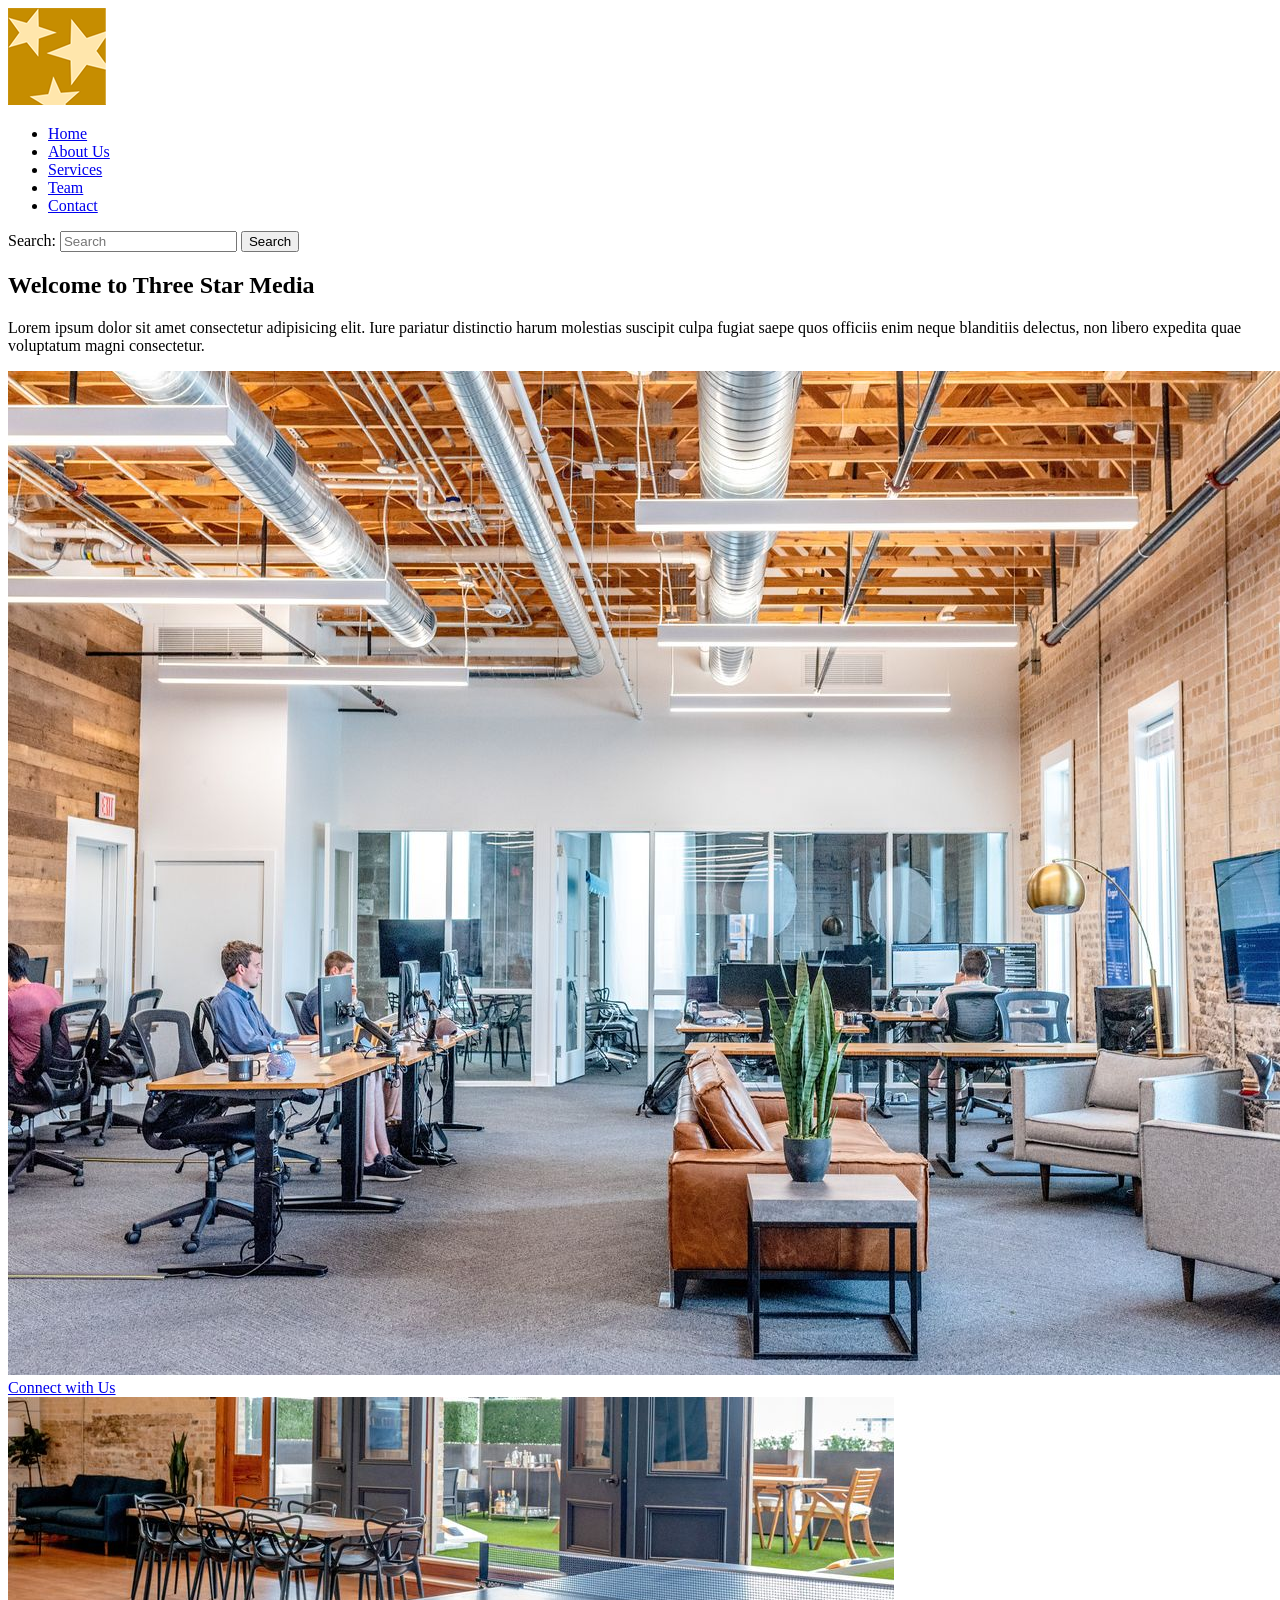
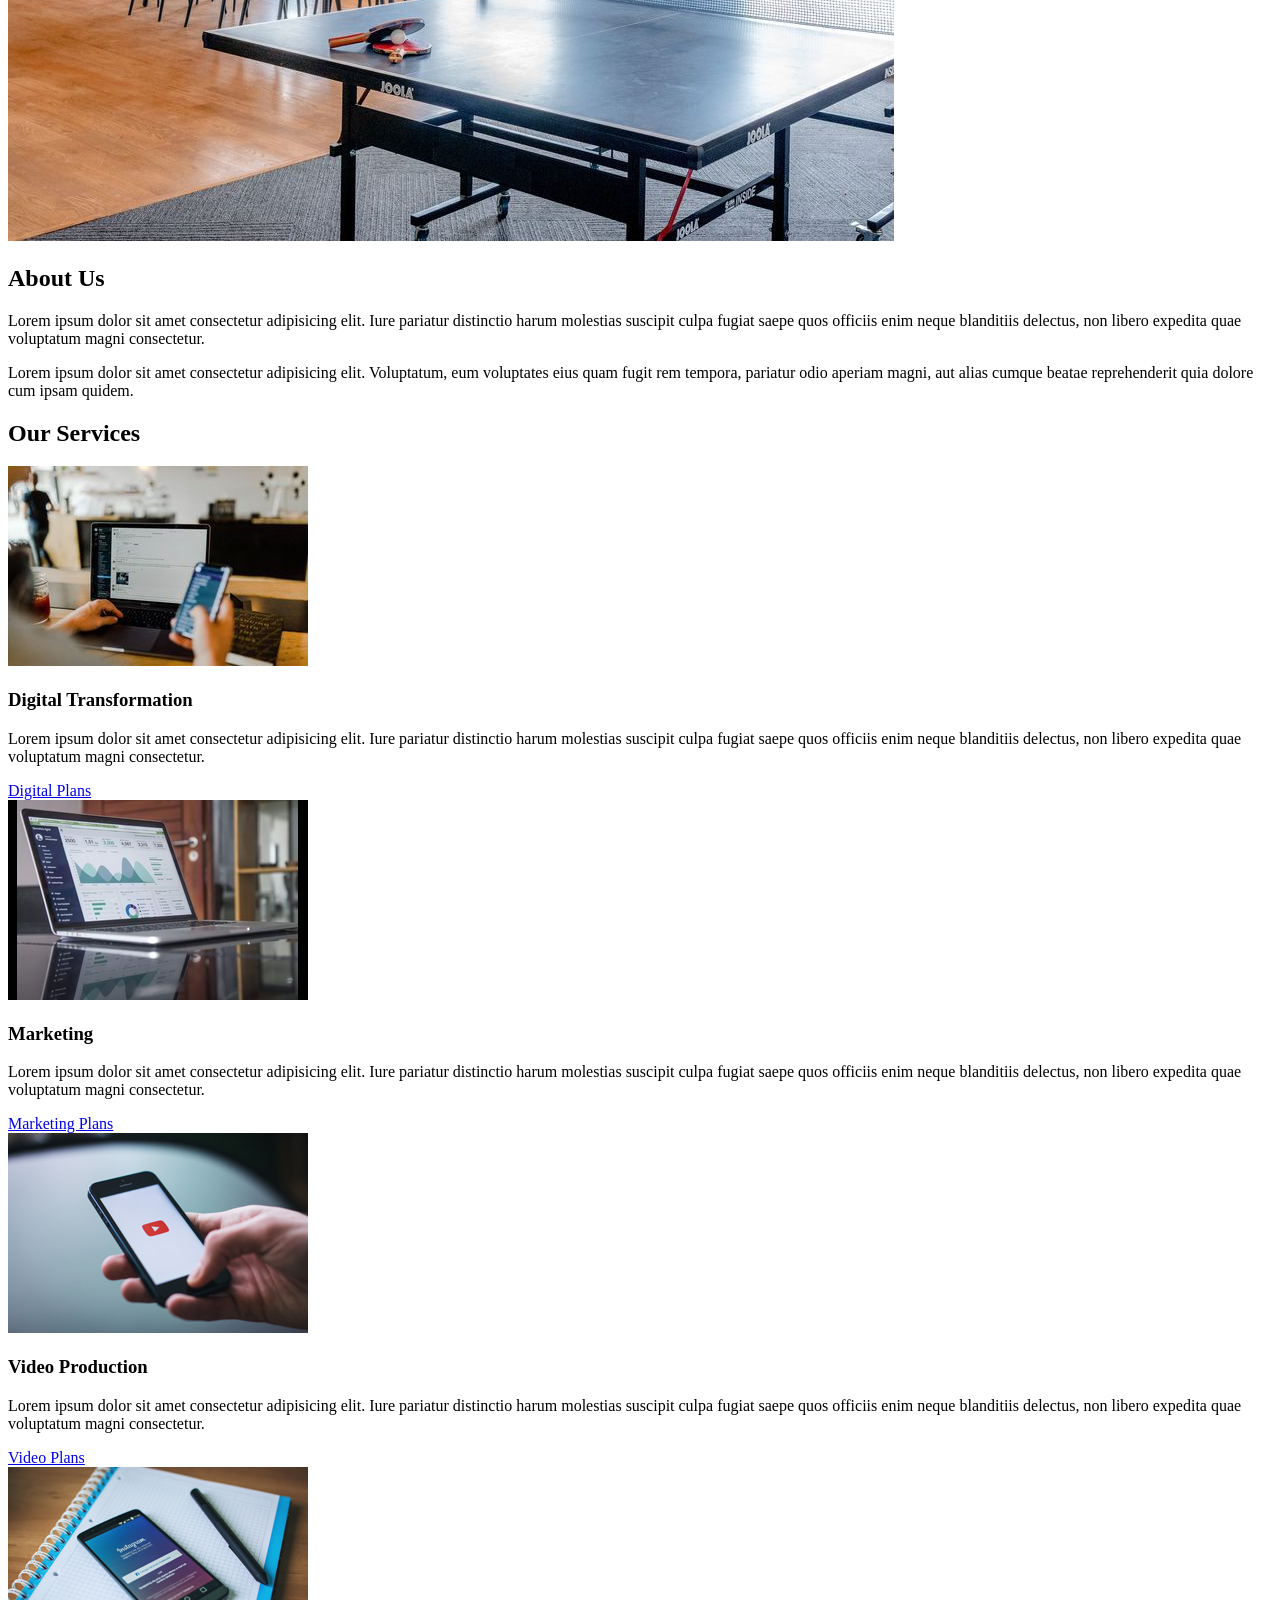
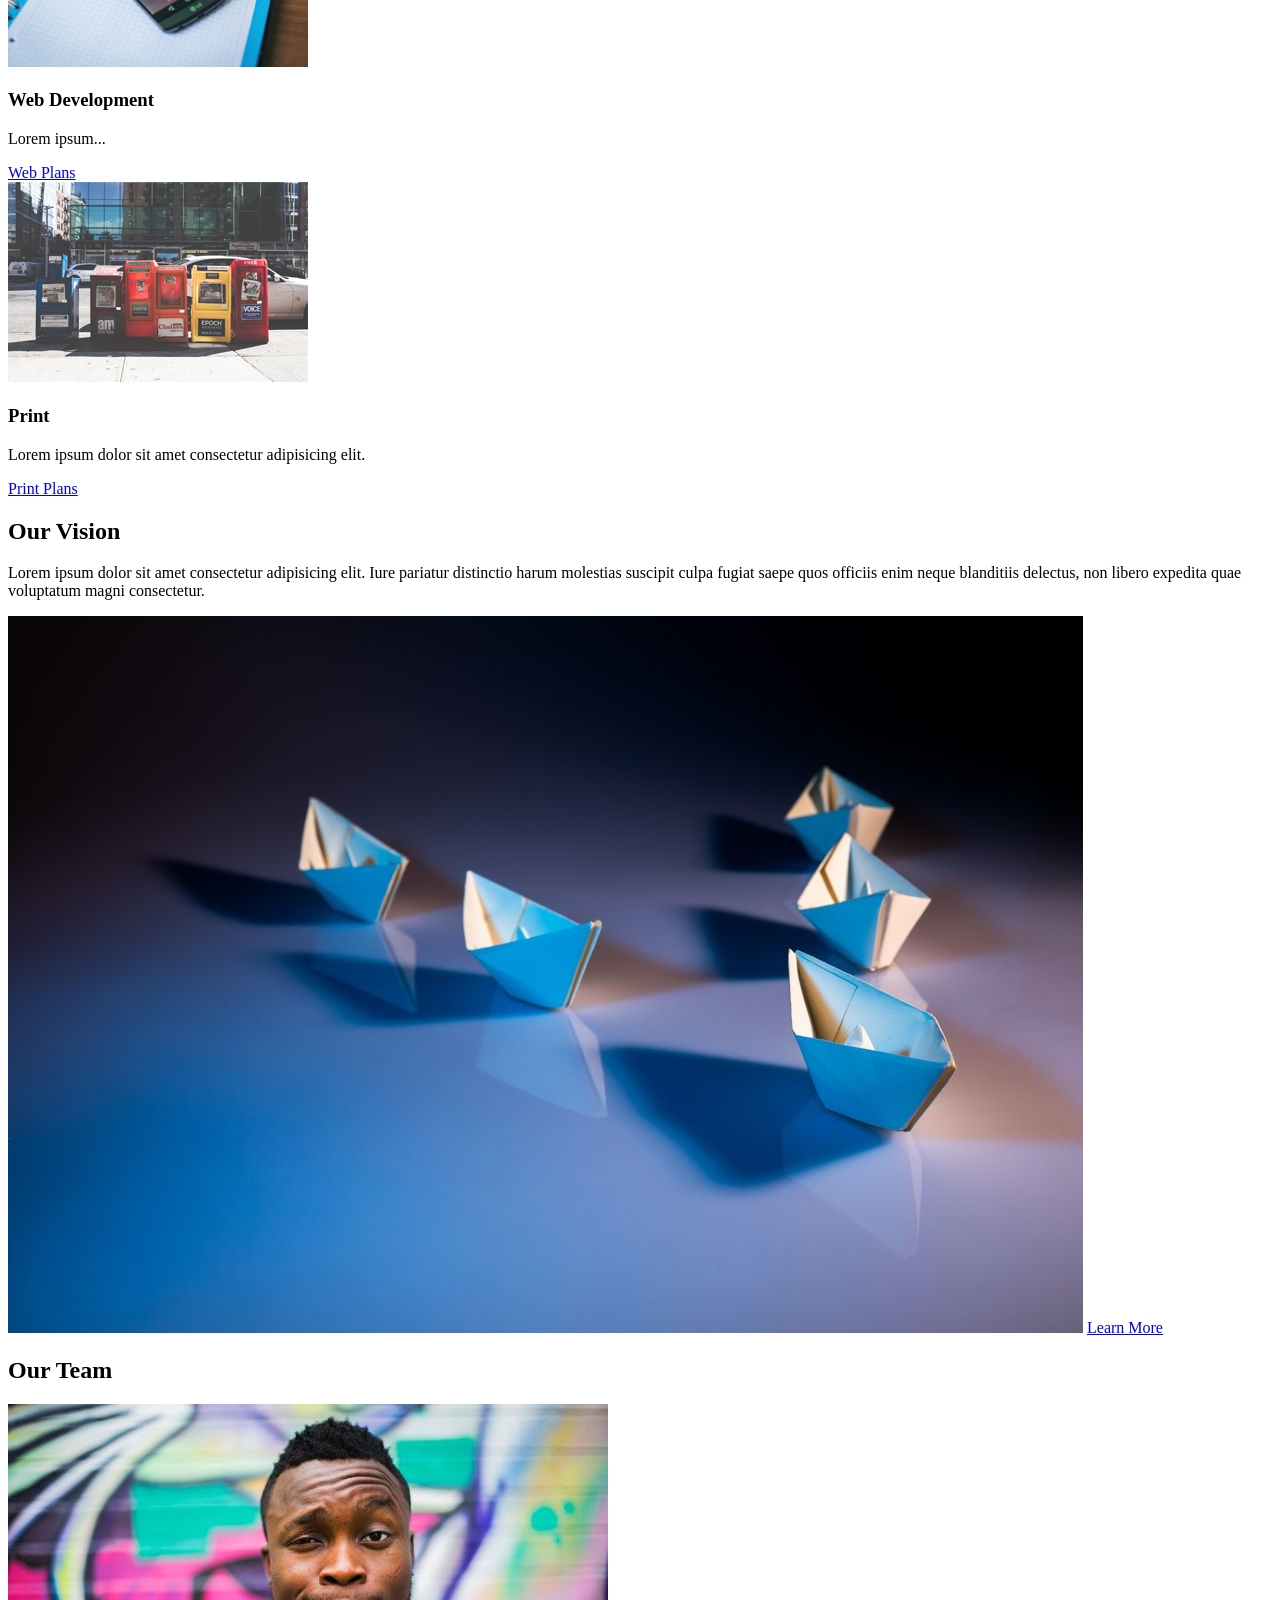
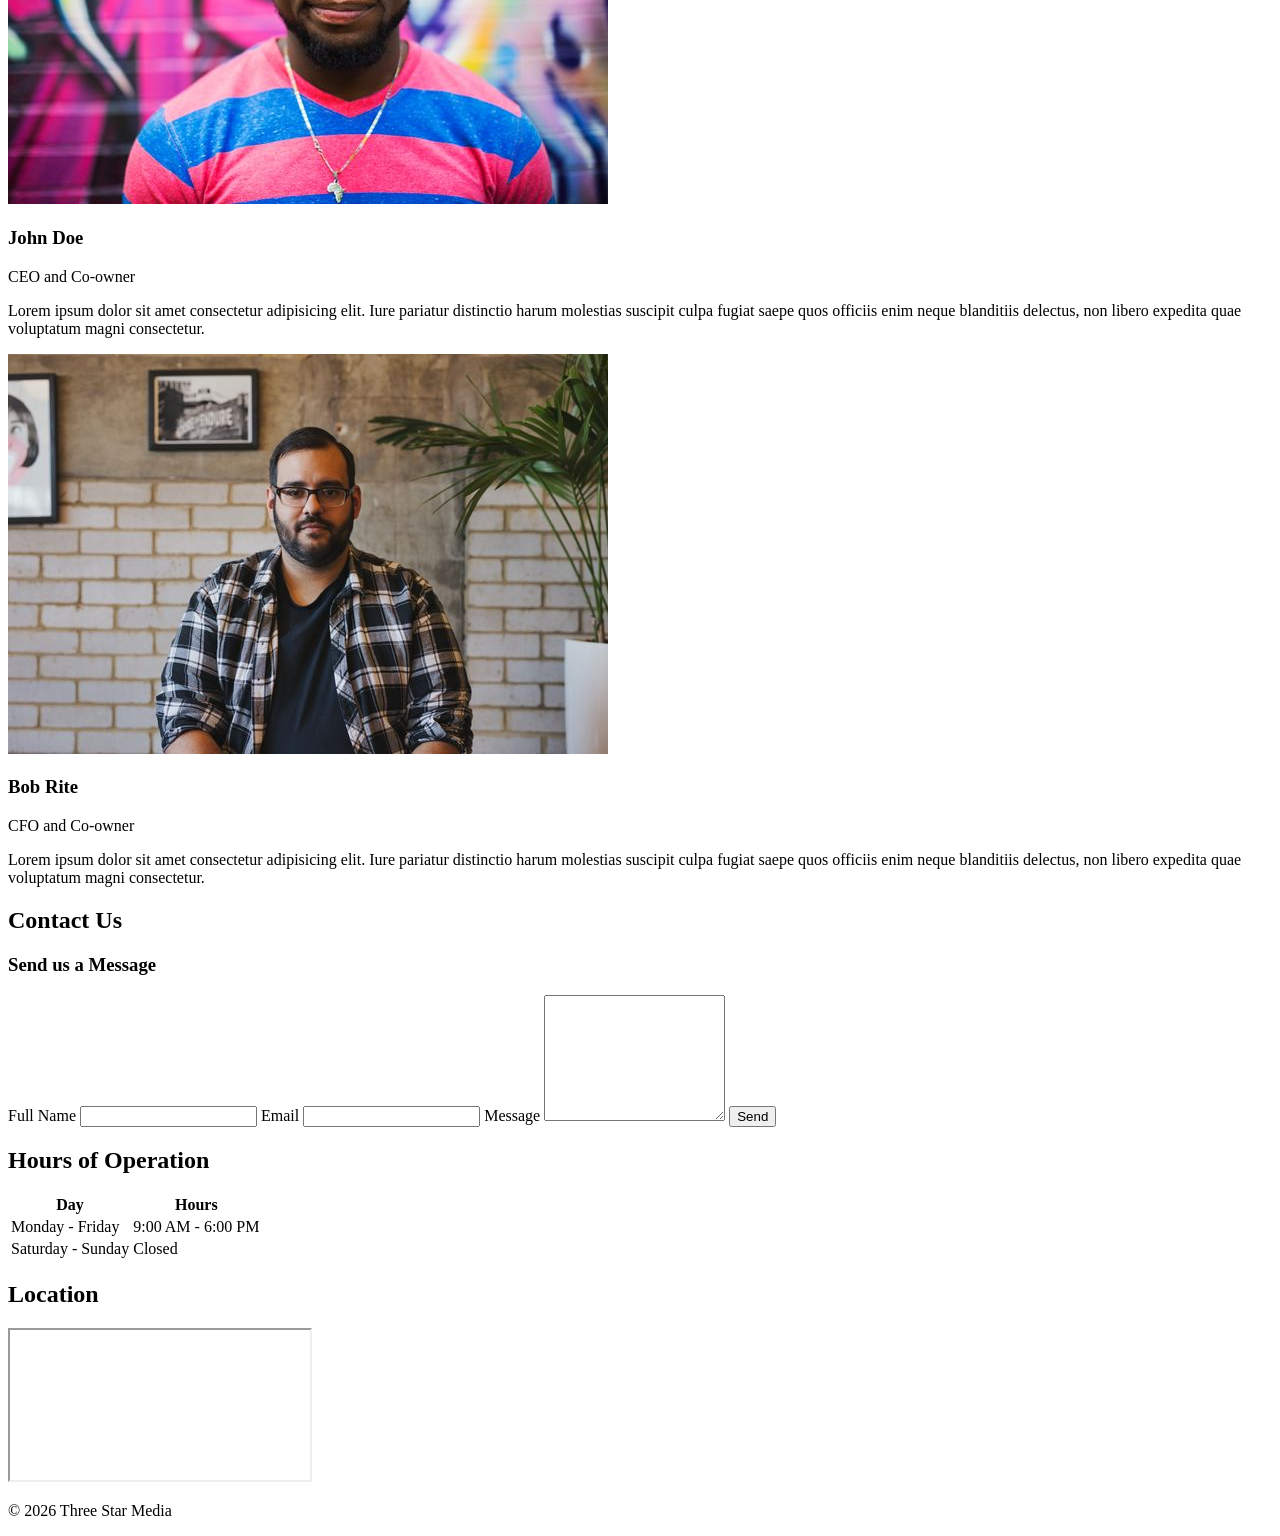
==== final-project/index.html @ 757f3057 "html mockup" ====
<!DOCTYPE html>
<html lang="en">
<head>
    <meta charset="UTF-8">
    <meta name="viewport" content="width=device-width, initial-scale=1.0">
    <title>Three Star Media</title>
    <link rel="stylesheet" href="./css/styles.css">
</head>
<body>

<!-- HEADER-->
<header class="site-header">
    <a class="site-logo" href="#home">
        <img src="images/logo.png" alt="Three Star Media Logo">
    </a>

<!-- MAIN NAVIGATION-->
<nav class="main-navigation" aria-label="Main Navigation">
    <ul class="navigation-list">
        <li><a href="#home">Home</a></li>
        <li><a href="#about">About Us</a></li>
        <li><a href="#services">Services</a></li>
        <li><a href="#team">Team</a></li>
        <li><a href="#contact">Contact</a></li>
    </ul>
</nav>
<!-- SEARCH FORM-->
<form class="search-form" action="#" method="get">
    <label for="search">Search:</label>
    <input type="search" id="search" name="search" placeholder="Search">
    <button type="submit">Search</button>
    </form>
    </header>
<main>
<!-- HERO SECTION-->
     <section class="hero-section" id="home">
        <div class="hero-content">
            <h1>Welcome to Three Star Media</h1>
            <p>Lorem ipsum dolor sit amet consectetur adipisicing elit. Iure pariatur distinctio harum molestias suscipit culpa fugiat saepe quos officiis enim neque blanditiis delectus, non libero expedita quae voluptatum magni consectetur.</p>
             <img src="images/main-banner.jpg" alt="office workspace"> 
            <a class="hero-button" href="#contact">
                Connect with Us
             </a>
        </div>
        
        </section> 
<!-- ABOUT SECTION--> 
     <section class="about-section" id="about">
        <img src="images/about-us.jpg" alt="About Three Star Media">
        <div class="about-content">
            <h2>About Us</h2>
            <p>Lorem ipsum dolor sit amet consectetur adipisicing elit. Iure pariatur distinctio harum molestias suscipit culpa fugiat saepe quos officiis enim neque blanditiis delectus, non libero expedita quae voluptatum magni consectetur.</p>
            <p> Lorem ipsum dolor sit amet consectetur adipisicing elit. Voluptatum, eum voluptates eius quam fugit rem tempora, pariatur odio aperiam magni, aut alias cumque beatae reprehenderit quia dolore cum ipsam quidem.</p>
        </div>
    </section>
<!-- service section-->

<section class="services-section" id="services">
    <h2>Our Services</h2>
    <div class="services-container">
        <div class="service-card">
            <img src="images/digital.jpg" alt="Digital Transformation">
            <h3>Digital Transformation</h3>
            <p>Lorem ipsum dolor sit amet consectetur adipisicing elit. Iure pariatur distinctio harum molestias suscipit culpa fugiat saepe quos officiis enim neque blanditiis delectus, non libero expedita quae voluptatum magni consectetur.</p>
            <a href="#contact" class="service-button">Digital Plans</a>
        </div>
        <div class="service-card">
            <img src="images/marketing.jpg" alt="Marketing">
            <h3>Marketing</h3>
            <p>Lorem ipsum dolor sit amet consectetur adipisicing elit. Iure pariatur distinctio harum molestias suscipit culpa fugiat saepe quos officiis enim neque blanditiis delectus, non libero expedita quae voluptatum magni consectetur.</p>
            <a href="#contact" class="service-button">Marketing Plans</a>
        </div>
        <div class="service-card">
            <img src="images/video.jpg" alt="Video Production">
            <h3>Video Production</h3>
            <p>Lorem ipsum dolor sit amet consectetur adipisicing elit. Iure pariatur distinctio harum molestias suscipit culpa fugiat saepe quos officiis enim neque blanditiis delectus, non libero expedita quae voluptatum magni consectetur.</p>
            <a href="#contact" class="service-button">Video  Plans</a>
            </div>
        <div class="service-card">
    <img src="images/web.jpg" alt="Web Development">
    <h3>Web Development</h3>
    <p>Lorem ipsum...</p>
    <a href="#contact" class="service-button">Web Plans</a>
</div>
<div class="service-card">
    <img src="images/print.jpg" alt="Print Services">
    <h3>Print</h3>
    <p>Lorem ipsum dolor sit amet consectetur adipisicing elit.</p>
    <a href="#contact" class="service-button">Print Plans</a>
</div>
</div>
   </section>

<!--vision section-->
<section class="vision-section">
    <h2>Our Vision</h2>
    <p>Lorem ipsum dolor sit amet consectetur adipisicing elit. Iure pariatur distinctio harum molestias suscipit culpa fugiat saepe quos officiis enim neque blanditiis delectus, non libero expedita quae voluptatum magni consectetur.</p>
    <img src="images/vision.jpg" alt="Our Vision">
    <a href="#contact" class="learn-more-button">Learn More</a>
</section>
<!--team section-->
<section class="team-section" id="team">
    <h2>Our Team</h2>
    <div class="team-container">
        <div class="team-member">
            <img src="images/john.jpg" alt="John Smith">
            <h3>John Doe</h3>
            <p>CEO and Co-owner</p>
            <p>Lorem ipsum dolor sit amet consectetur adipisicing elit. Iure pariatur distinctio harum molestias suscipit culpa fugiat saepe quos officiis enim neque blanditiis delectus, non libero expedita quae voluptatum magni consectetur.</p>
            </div>
            <div class="team-member">
                <img src="images/bob.jpg" alt="Bob Rite">
                <h3>Bob Rite</h3>
                <p>CFO and Co-owner</p>
                <p>Lorem ipsum dolor sit amet consectetur adipisicing elit. Iure pariatur distinctio harum molestias suscipit culpa fugiat saepe quos officiis enim neque blanditiis delectus, non libero expedita quae voluptatum magni consectetur.</p>
            </div>
            </div>
    </section>
    
<!-- CONTACT section-->
<section class="contact-section" id="contact">
    <h2>Contact Us</h2>
    <div class="contact-form-area">
        <h3>Send us a Message</h3>
        <form class="contact-form" action="#" method="post">
            <label for="full-name">Full Name</label>
            <input type="text" id="full-name" name="full-name" required>
            <label for="email">Email</label>
            <input type="email" id="email" name="email" required>
            <label for="message">Message</label>
            <textarea id="message" name="message" rows="8" required></textarea>
            <button type="submit">Send </button>
        </form>
    </div>
</section>
</main>
<!--hours of operation-->
<div class="hours-of-operation">
    <h2>Hours of Operation</h2>
    <table>
        <thead>
            <tr>
                <th>Day</th>
                <th>Hours</th>
            </tr>
        </thead>
        <tbody>
        <tr>
            <td>Monday - Friday</td>
            <td>9:00 AM - 6:00 PM</td>
        </tr>
        <tr>
            <td>Saturday - Sunday</td>
            <td>Closed</td>
        </tr>
    </tbody>
    </table>
</div>
<!--location-->
<div class="location-area">
    <h2> Location</h2>
    <iframe src="https://www.google.com/maps?q=Algonquin+College,+Ottawa,+ON,+Canada&output=embed" 
    title="Algonquin College Location" 
    loading="lazy">
</iframe>
</div>
<!--FOOTER-->
<footer class="site-footer">
    <p>&copy; 2026 Three Star Media</p>
     </footer>
 </body>
 </html>
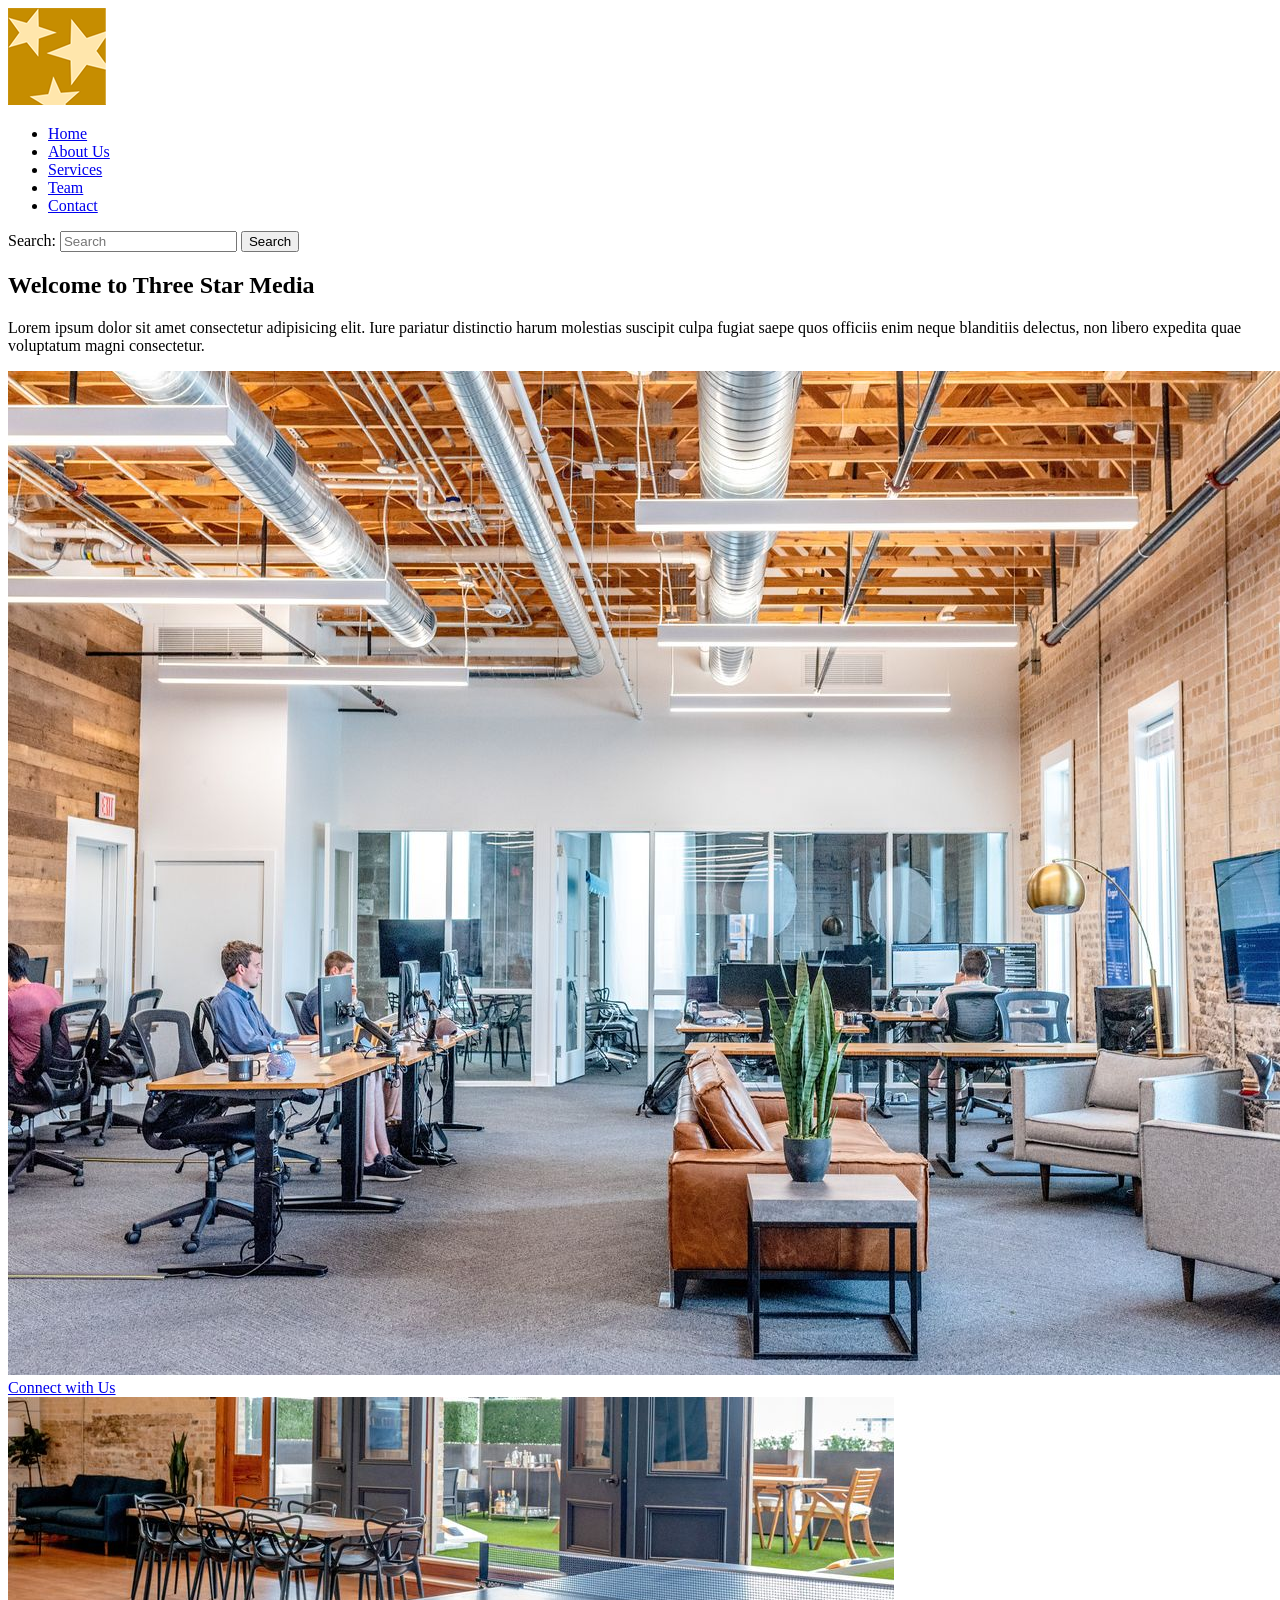
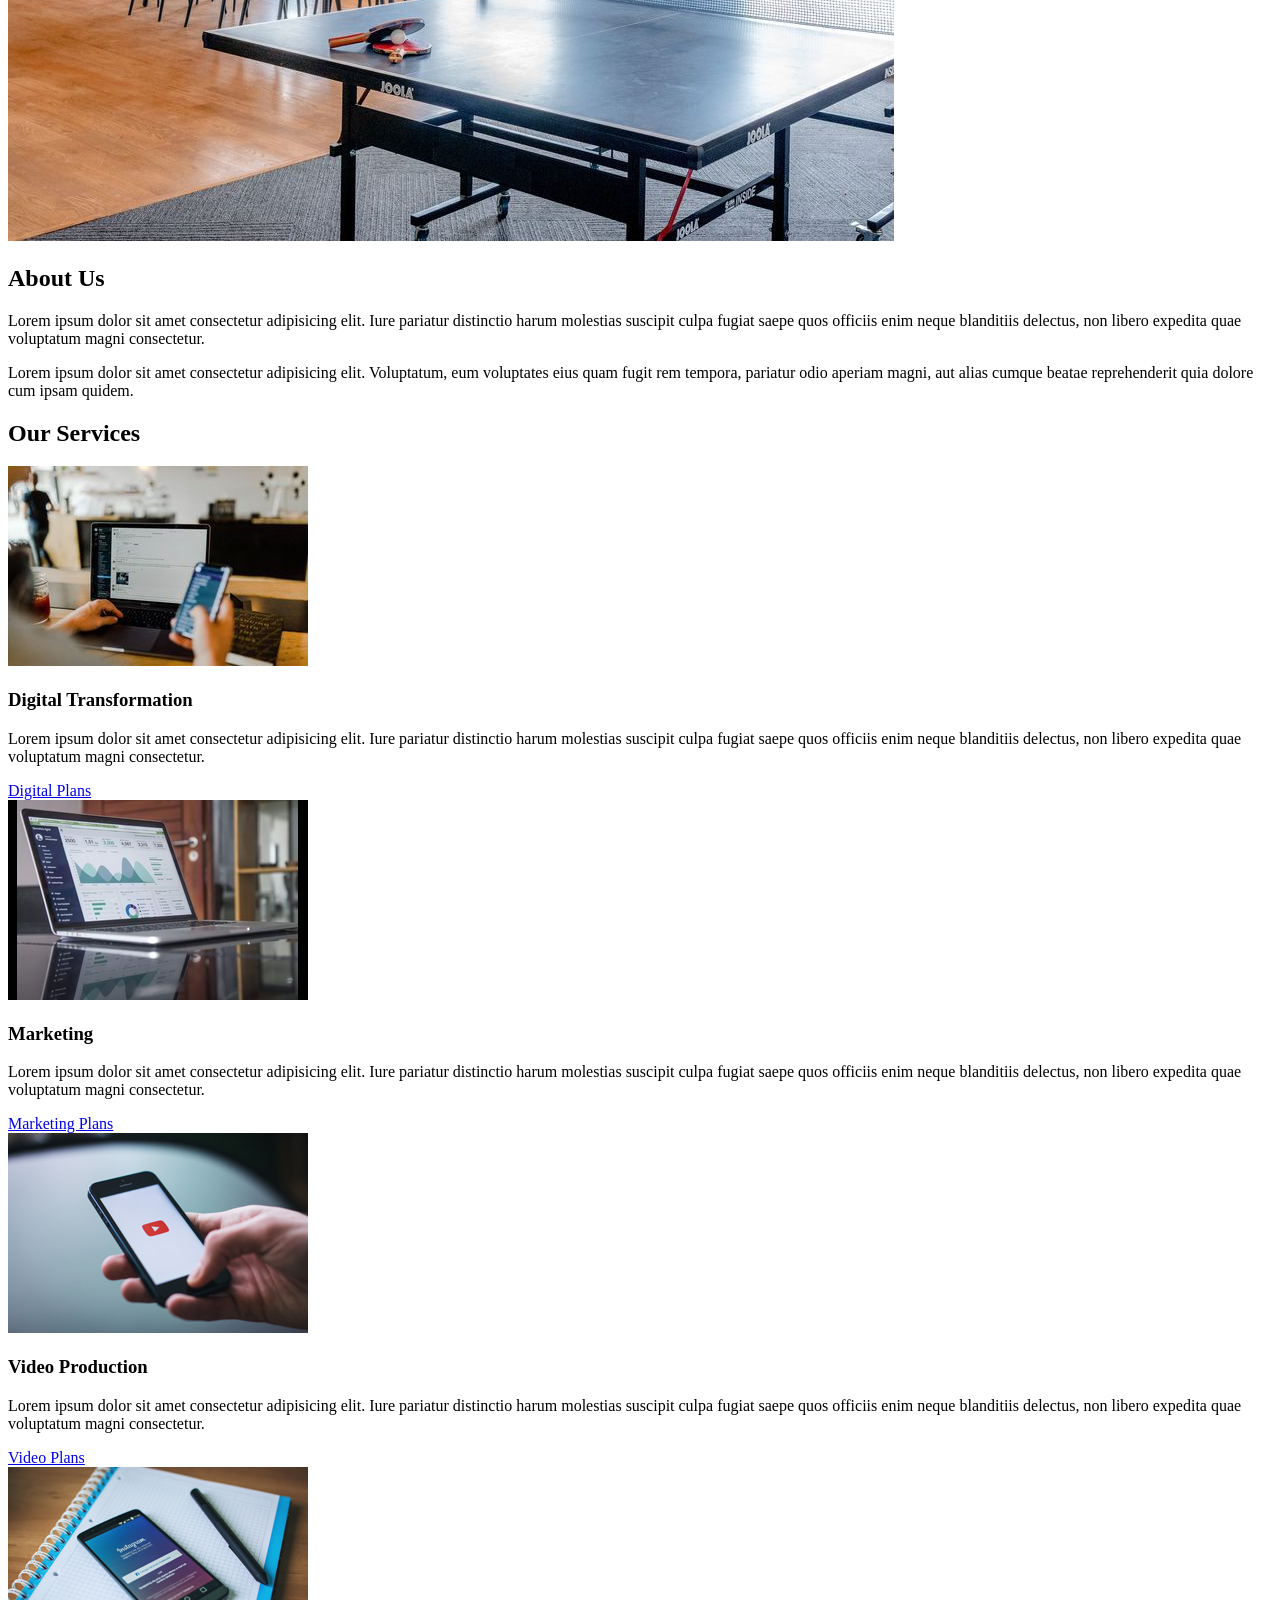
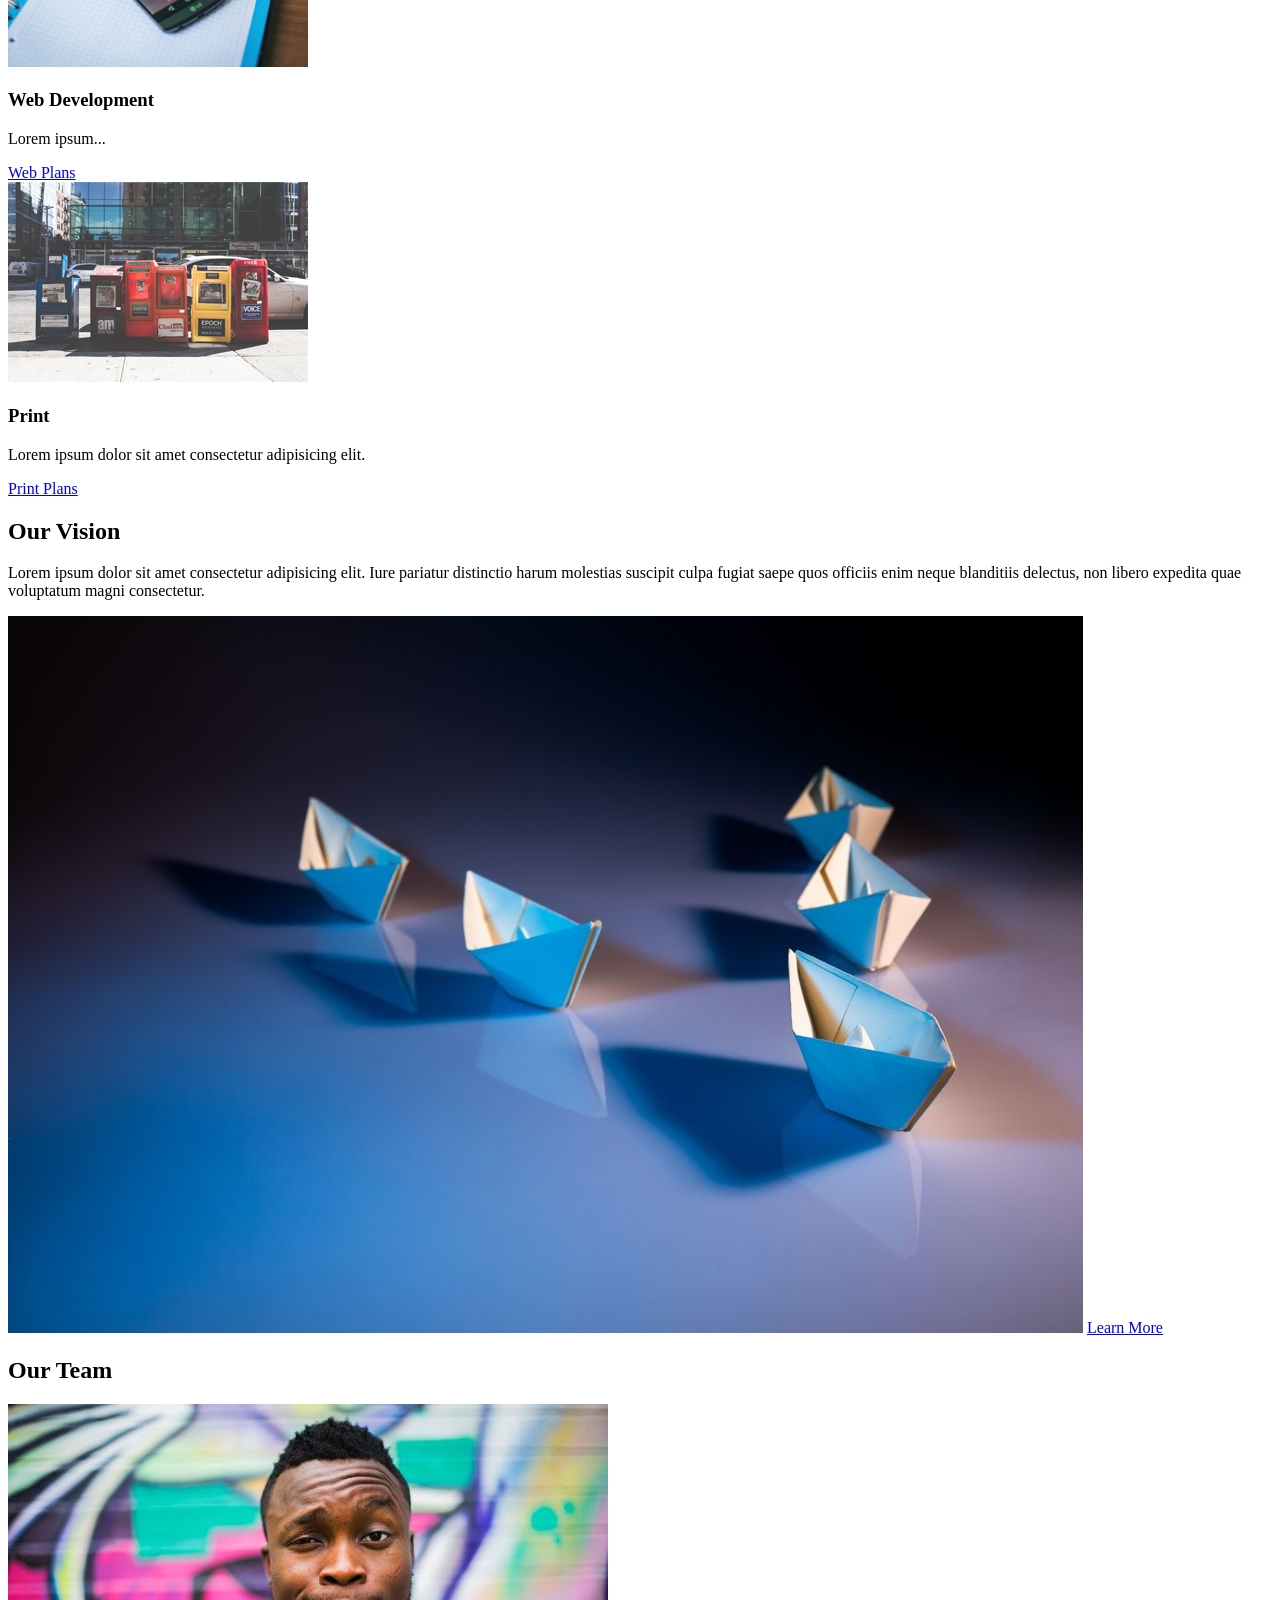
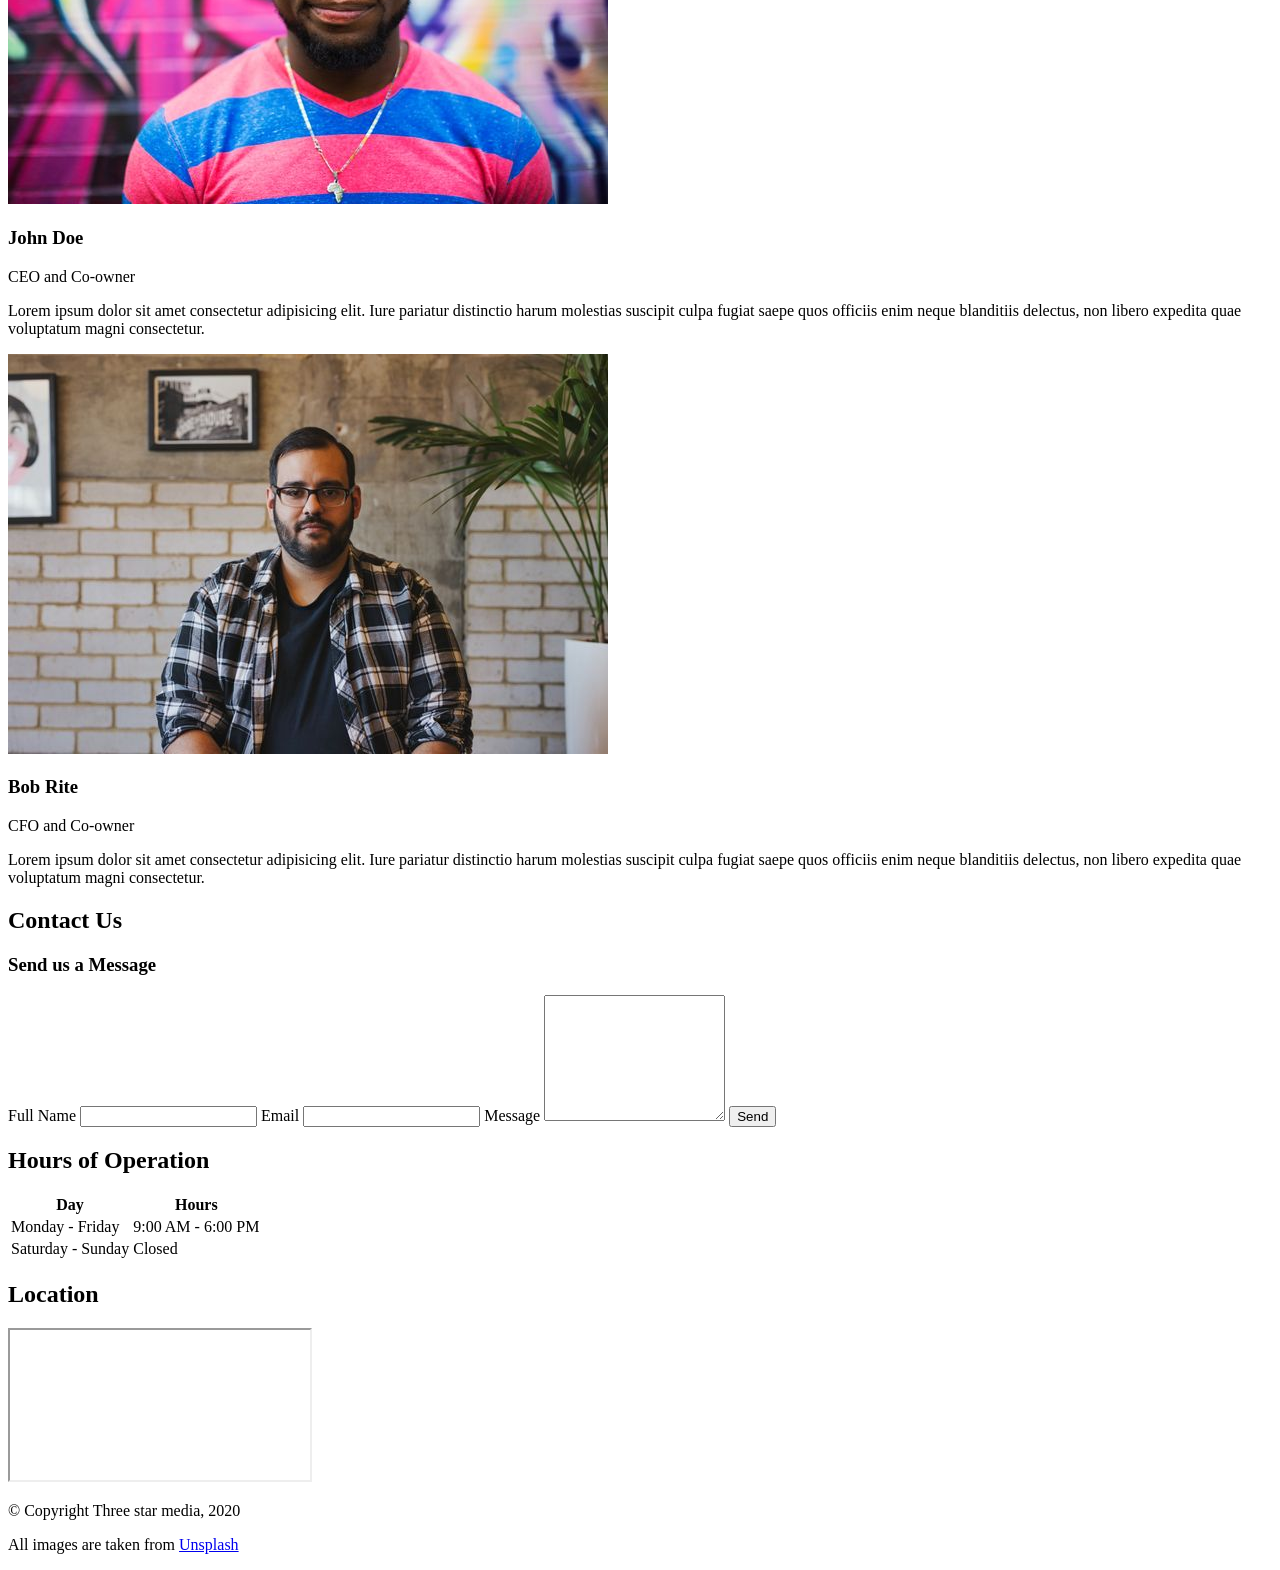
==== commit 6dd6f8da: "footer" ====
--- a/final-project/index.html
+++ b/final-project/index.html
@@ -4,7 +4,7 @@
     <meta charset="UTF-8">
     <meta name="viewport" content="width=device-width, initial-scale=1.0">
     <title>Three Star Media</title>
-    <link rel="stylesheet" href="./css/styles.css">
+    <link rel="stylesheet" href="./css/style.css">
 </head>
 <body>
 
@@ -166,7 +166,10 @@
 </div>
 <!--FOOTER-->
 <footer class="site-footer">
-    <p>&copy; 2026 Three Star Media</p>
+    <p>&copy; Copyright Three star media, 2020</p>
+    <p> All images are taken from 
+        <a href="https://unsplash.com/" > Unsplash</a>
+    </p>
      </footer>
  </body>
  </html>
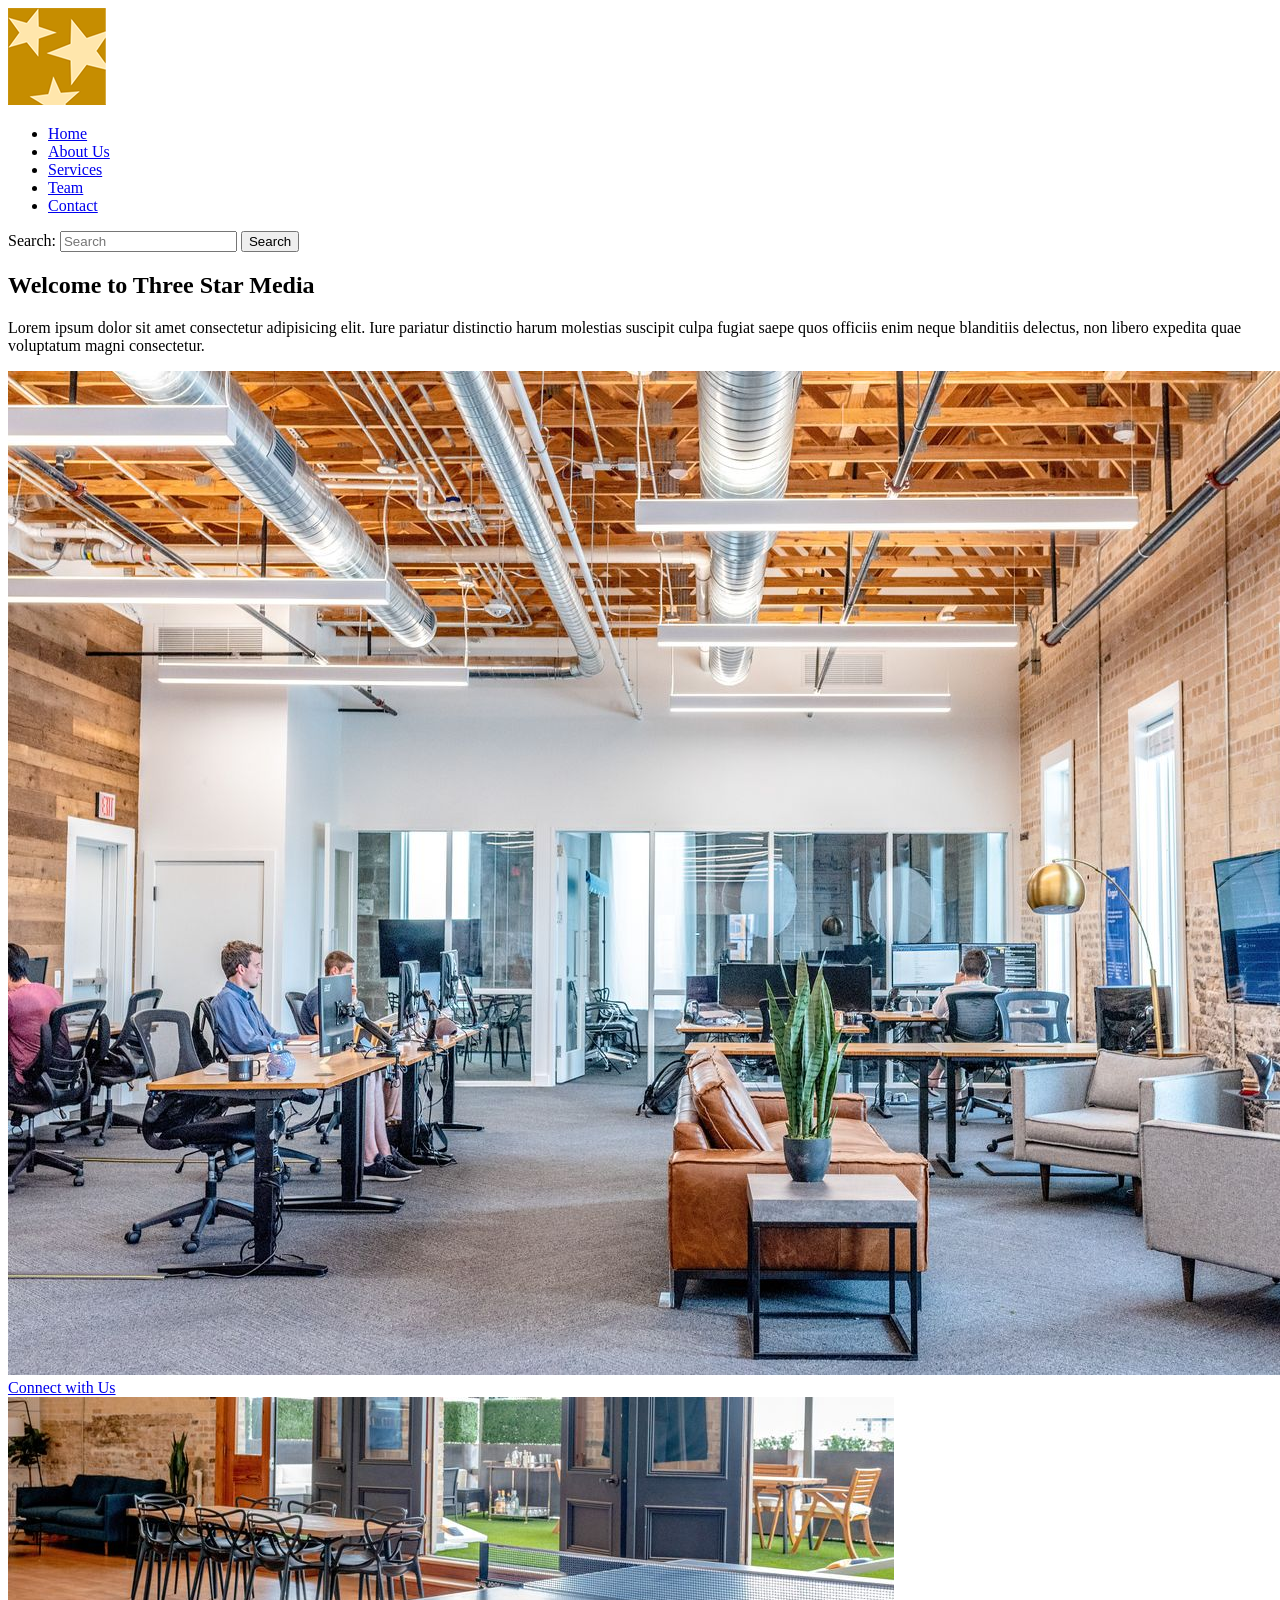
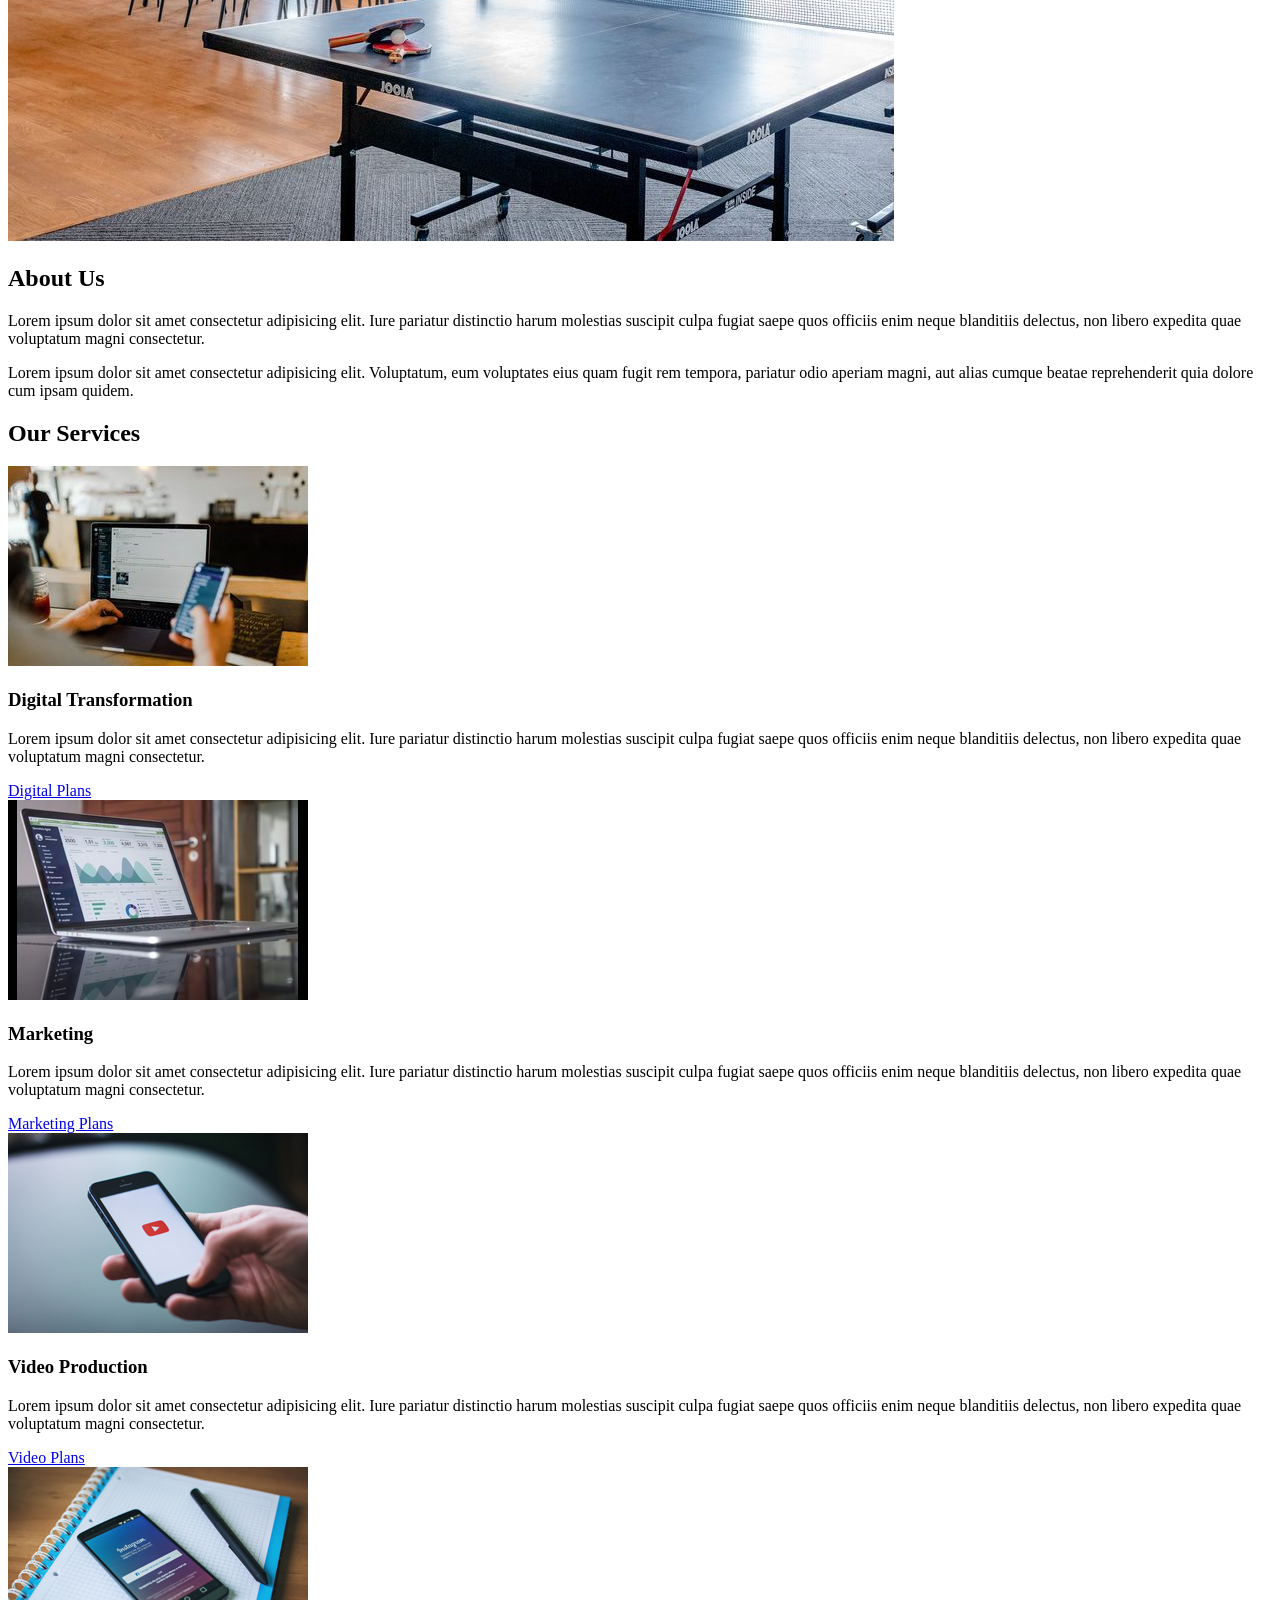
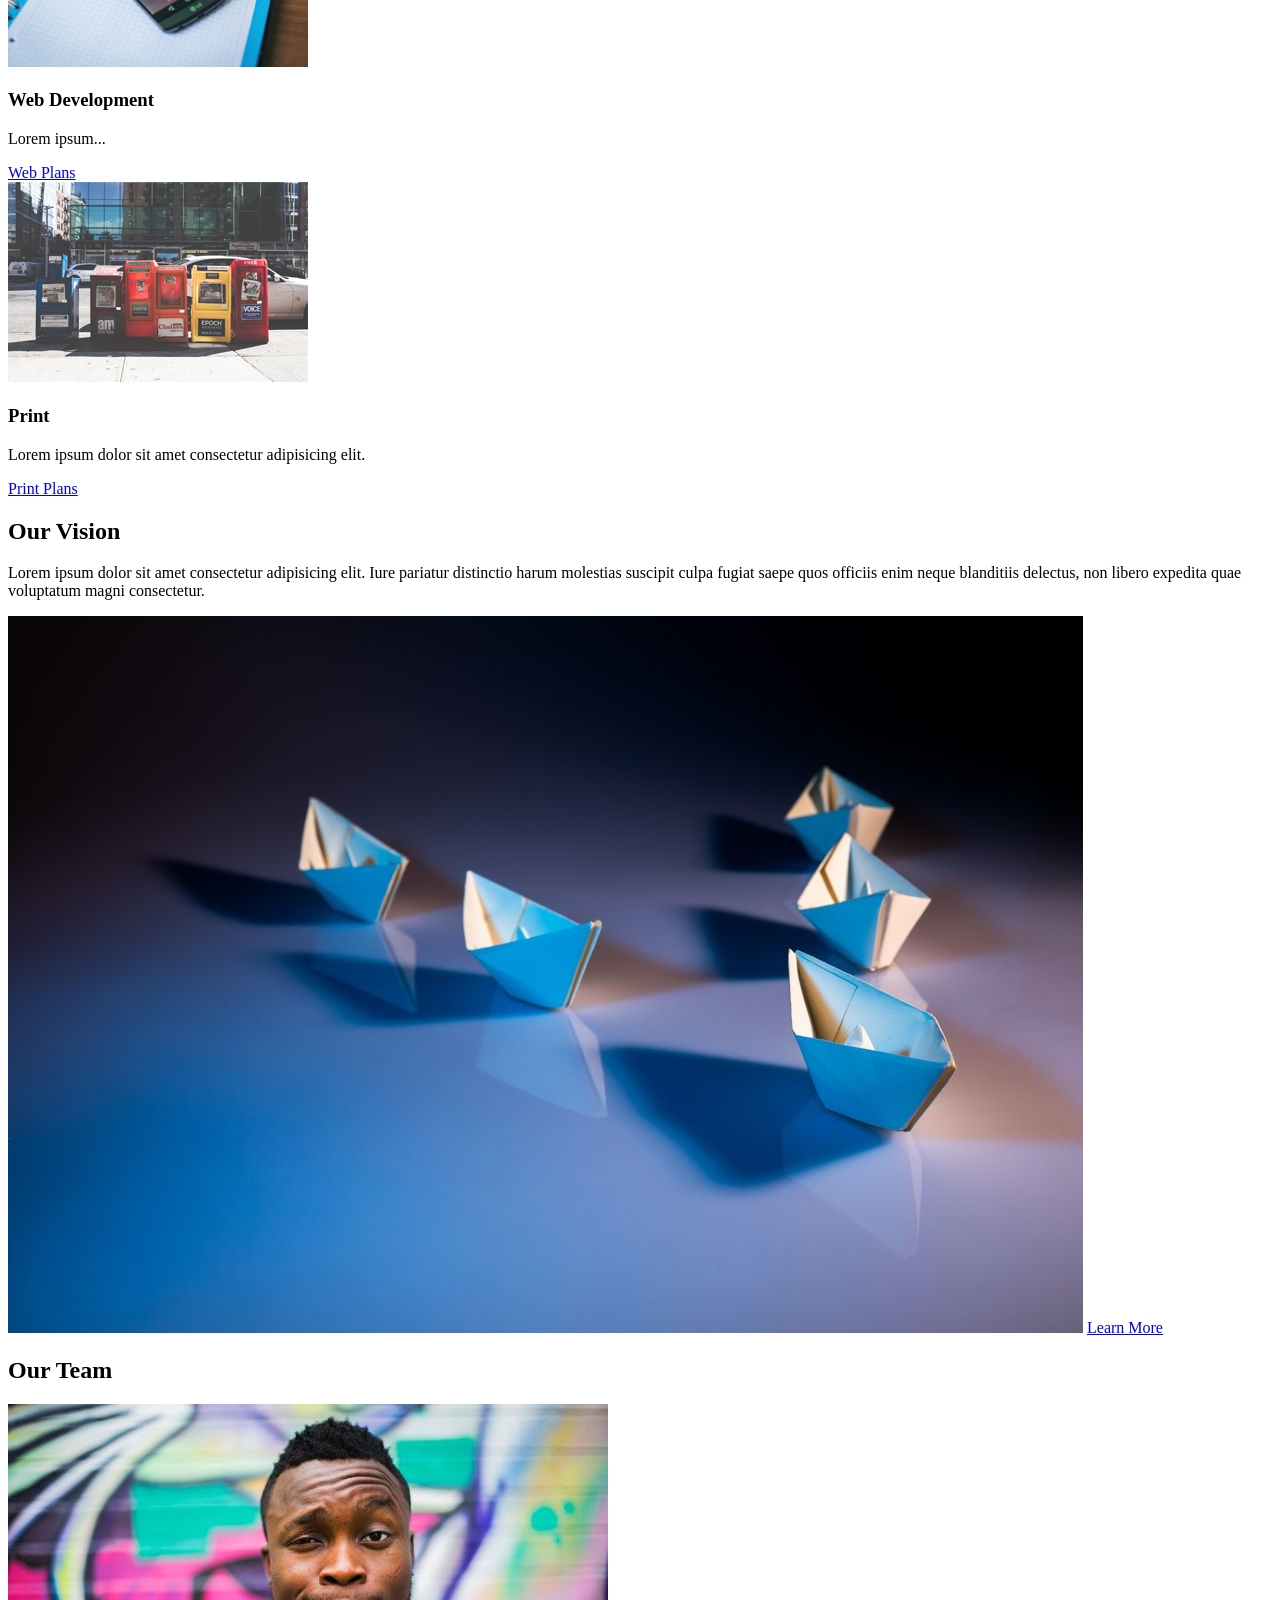
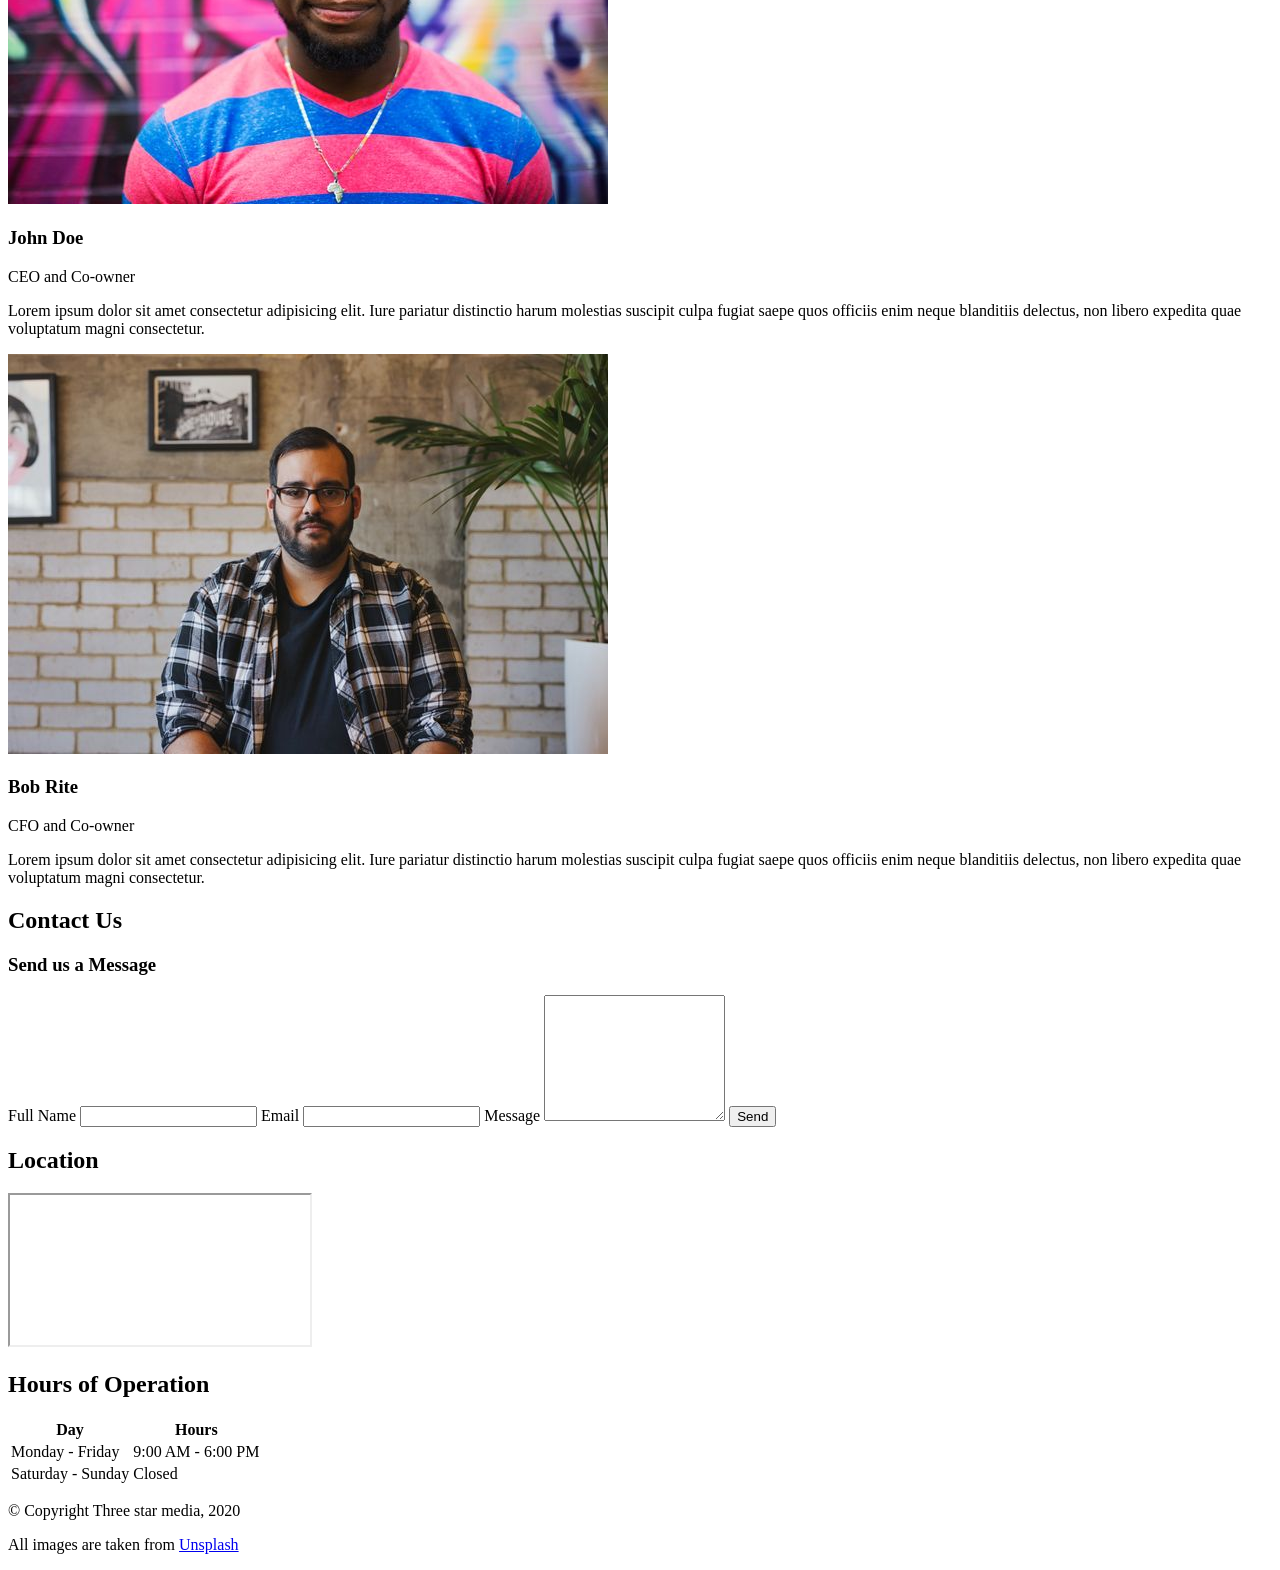
==== commit ce5080f1: "correction des errures" ====
--- a/final-project/index.html
+++ b/final-project/index.html
@@ -120,7 +120,8 @@
 <!-- CONTACT section-->
 <section class="contact-section" id="contact">
     <h2>Contact Us</h2>
-    <div class="contact-form-area">
+    <div class="contact-layout">
+        <div class="contact-form-area">
         <h3>Send us a Message</h3>
         <form class="contact-form" action="#" method="post">
             <label for="full-name">Full Name</label>
@@ -131,9 +132,15 @@
             <textarea id="message" name="message" rows="8" required></textarea>
             <button type="submit">Send </button>
         </form>
+        </div>
+        <div class="location-area">
+            <h2>Location</h2>
+            <iframe src="https://www.google.com/maps?q=Algonquin+College,+Ottawa,+ON,+Canada&output=embed" 
+            title="Algonquin College Location" 
+            loading="lazy">
+</iframe>
+        </div>
     </div>
-</section>
-</main>
 <!--hours of operation-->
 <div class="hours-of-operation">
     <h2>Hours of Operation</h2>
@@ -156,14 +163,8 @@
     </tbody>
     </table>
 </div>
-<!--location-->
-<div class="location-area">
-    <h2> Location</h2>
-    <iframe src="https://www.google.com/maps?q=Algonquin+College,+Ottawa,+ON,+Canada&output=embed" 
-    title="Algonquin College Location" 
-    loading="lazy">
-</iframe>
-</div>
+</section>
+</main>
 <!--FOOTER-->
 <footer class="site-footer">
     <p>&copy; Copyright Three star media, 2020</p>
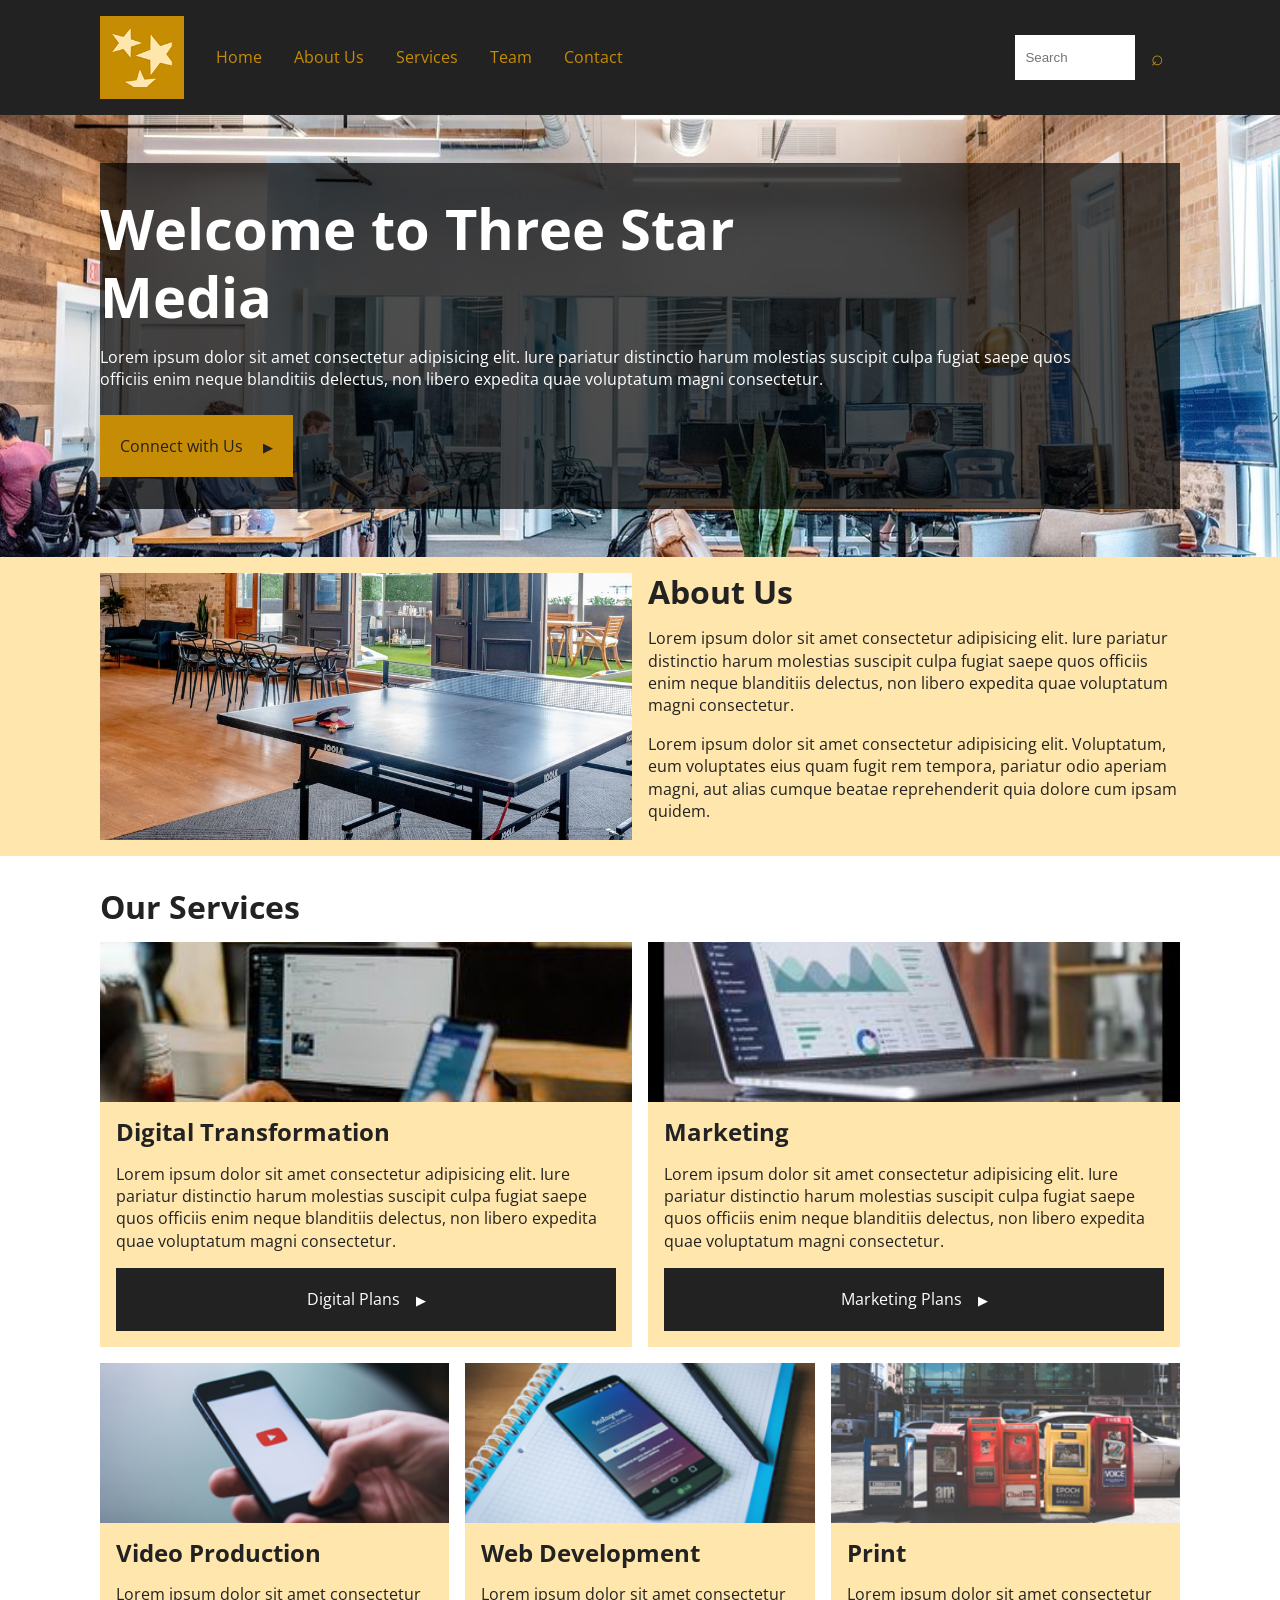
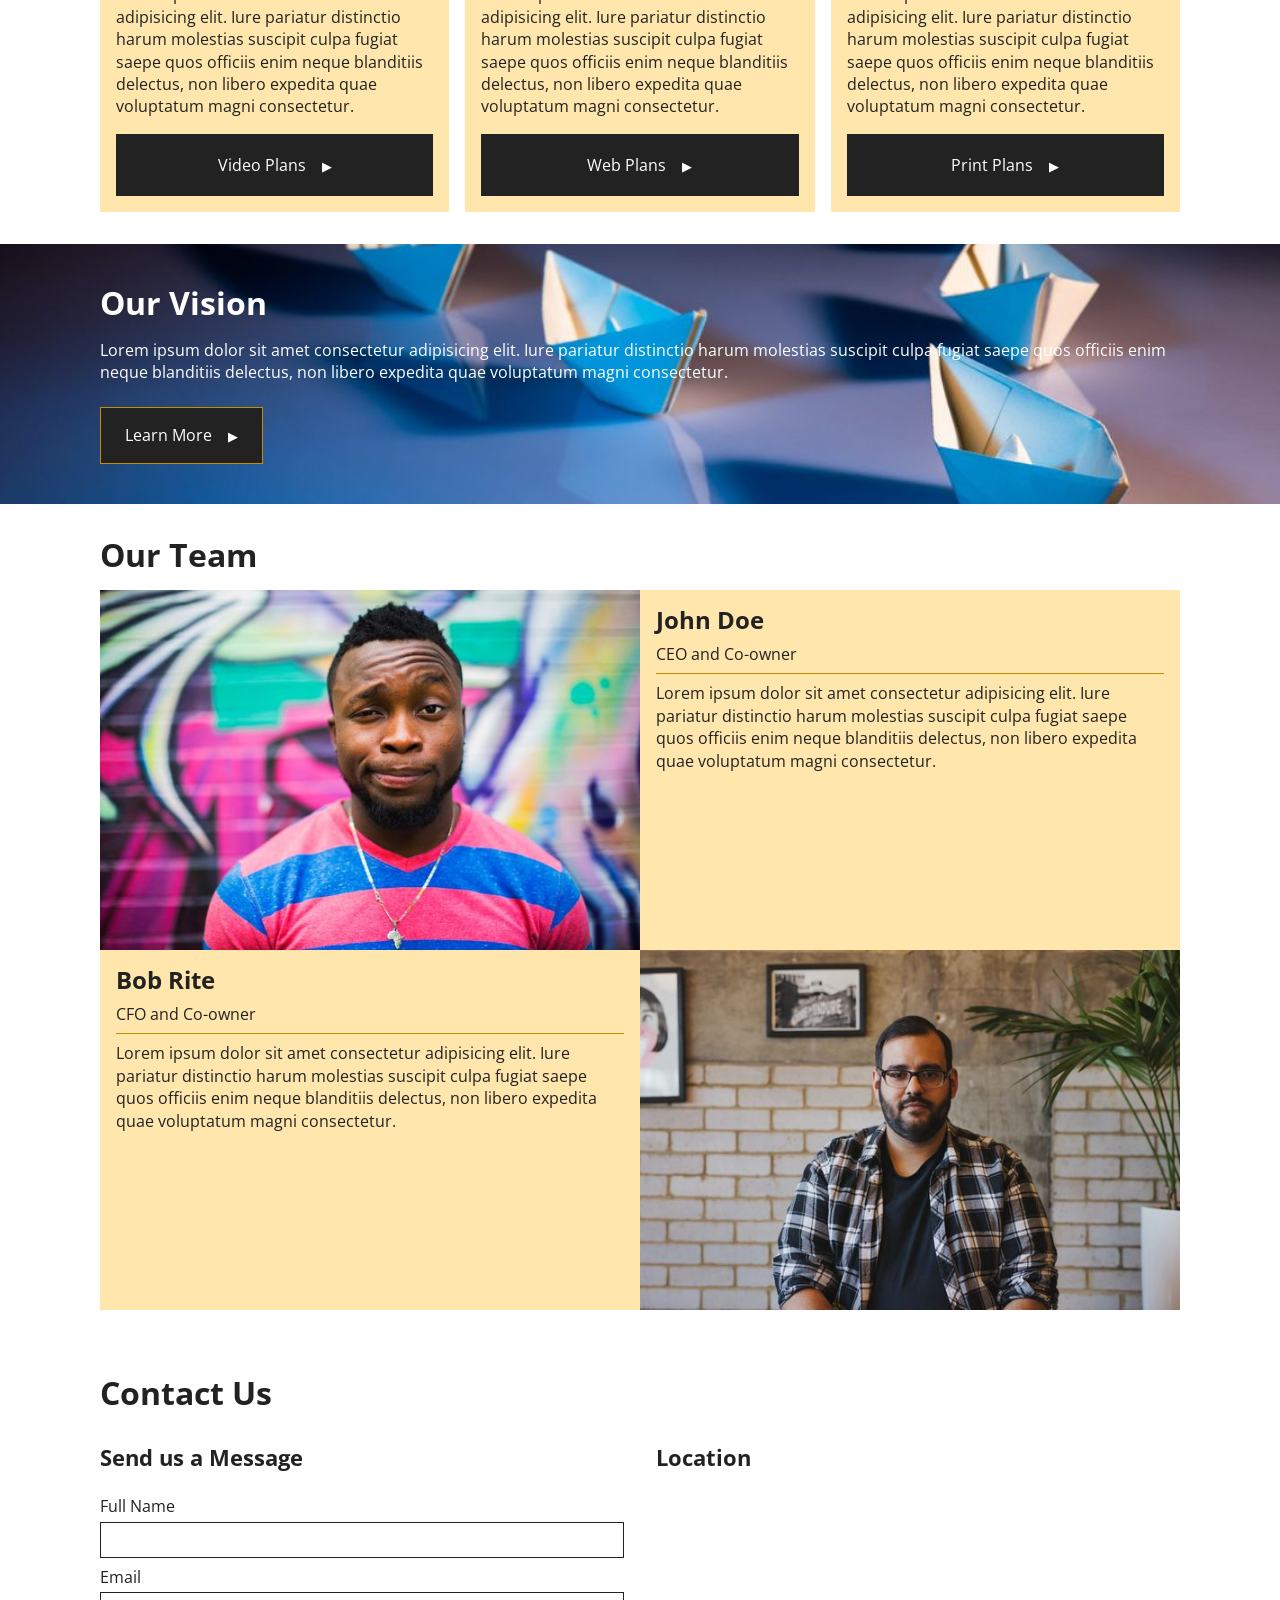
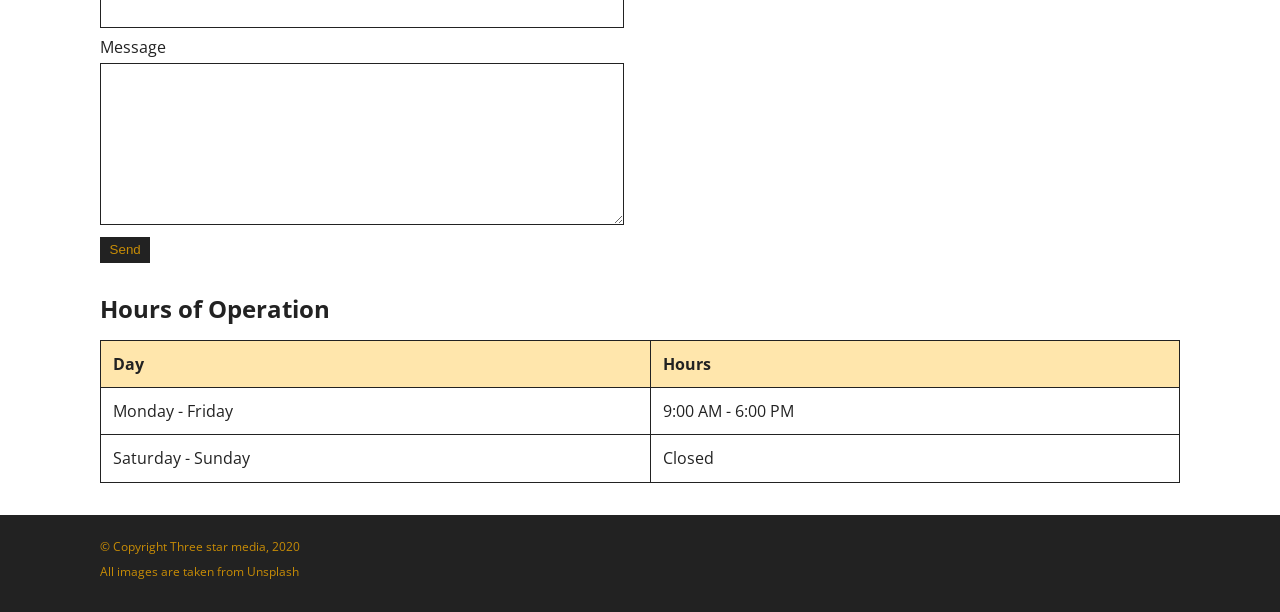
==== commit 3cfca1c0: "css" ====
--- a/final-project/index.html
+++ b/final-project/index.html
@@ -4,6 +4,8 @@
     <meta charset="UTF-8">
     <meta name="viewport" content="width=device-width, initial-scale=1.0">
     <title>Three Star Media</title>
+    <link rel="preconnect" href="https://fonts.gstatic.com" crossorigin>
+    <link href="https://fonts.googleapis.com/css2?family=Open+Sans:wght@400;700&display=swap" rel="stylesheet">
     <link rel="stylesheet" href="./css/style.css">
 </head>
 <body>
@@ -79,13 +81,13 @@
         <div class="service-card">
     <img src="images/web.jpg" alt="Web Development">
     <h3>Web Development</h3>
-    <p>Lorem ipsum...</p>
+    <p>Lorem ipsum dolor sit amet consectetur adipisicing elit. Iure pariatur distinctio harum molestias suscipit culpa fugiat saepe quos officiis enim neque blanditiis delectus, non libero expedita quae voluptatum magni consectetur.</p>
     <a href="#contact" class="service-button">Web Plans</a>
 </div>
 <div class="service-card">
     <img src="images/print.jpg" alt="Print Services">
     <h3>Print</h3>
-    <p>Lorem ipsum dolor sit amet consectetur adipisicing elit.</p>
+    <p>Lorem ipsum dolor sit amet consectetur adipisicing elit. Iure pariatur distinctio harum molestias suscipit culpa fugiat saepe quos officiis enim neque blanditiis delectus, non libero expedita quae voluptatum magni consectetur.</p>
     <a href="#contact" class="service-button">Print Plans</a>
 </div>
 </div>
@@ -100,23 +102,48 @@
 </section>
 <!--team section-->
 <section class="team-section" id="team">
+
     <h2>Our Team</h2>
+
     <div class="team-container">
+
         <div class="team-member">
-            <img src="images/john.jpg" alt="John Smith">
-            <h3>John Doe</h3>
-            <p>CEO and Co-owner</p>
-            <p>Lorem ipsum dolor sit amet consectetur adipisicing elit. Iure pariatur distinctio harum molestias suscipit culpa fugiat saepe quos officiis enim neque blanditiis delectus, non libero expedita quae voluptatum magni consectetur.</p>
+
+            <img src="images/john.jpg" alt="John Doe">
+
+            <div class="team-info">
+                <h3>John Doe</h3>
+                <p>CEO and Co-owner</p>
+                <p>
+                    Lorem ipsum dolor sit amet consectetur adipisicing elit.
+                    Iure pariatur distinctio harum molestias suscipit culpa
+                    fugiat saepe quos officiis enim neque blanditiis delectus,
+                    non libero expedita quae voluptatum magni consectetur.
+                </p>
             </div>
-            <div class="team-member">
-                <img src="images/bob.jpg" alt="Bob Rite">
+
+        </div>
+
+        <div class="team-member">
+
+            <img src="images/bob.jpg" alt="Bob Rite">
+
+            <div class="team-info">
                 <h3>Bob Rite</h3>
                 <p>CFO and Co-owner</p>
-                <p>Lorem ipsum dolor sit amet consectetur adipisicing elit. Iure pariatur distinctio harum molestias suscipit culpa fugiat saepe quos officiis enim neque blanditiis delectus, non libero expedita quae voluptatum magni consectetur.</p>
+                <p>
+                    Lorem ipsum dolor sit amet consectetur adipisicing elit.
+                    Iure pariatur distinctio harum molestias suscipit culpa
+                    fugiat saepe quos officiis enim neque blanditiis delectus,
+                    non libero expedita quae voluptatum magni consectetur.
+                </p>
             </div>
-            </div>
-    </section>
-    
+
+        </div>
+
+    </div>
+
+</section>
 <!-- CONTACT section-->
 <section class="contact-section" id="contact">
     <h2>Contact Us</h2>
--- a/final-project/css/style.css
+++ b/final-project/css/style.css
@@ -0,0 +1,691 @@
+/* RESET */
+
+* {
+    margin: 0;
+    padding: 0;
+    box-sizing: border-box;
+}
+
+html {
+    scroll-behavior: smooth;
+}
+
+body {
+    font-family: "Open Sans", sans-serif;
+    color: #222;
+    background-color: #fff;
+    line-height: 1.4;
+}
+
+img {
+    display: block;
+    max-width: 100%;
+}
+
+a {
+    text-decoration: none;
+}
+
+h1,
+h2,
+h3 {
+    line-height: 1.2;
+}
+
+
+/* HEADER */
+
+.site-header {
+    background-color: #222;
+    width: 100%;
+}
+
+.site-logo {
+    display: block;
+    background-color: #c78c06;
+    width: fit-content;
+    padding: 0.75rem;
+}
+
+.site-logo img {
+    width: 70px;
+}
+
+.main-navigation {
+    background-color: #222;
+}
+
+.navigation-list {
+    list-style: none;
+}
+
+.navigation-list a {
+    display: block;
+    text-align: center;
+    color: #c78c06;
+    padding: 1rem;
+}
+
+.navigation-list a:hover {
+    background-color: #c78c06;
+    color: #222;
+}
+
+.search-form {
+    display: flex;
+    padding: 1rem;
+    background-color: #222;
+}
+
+.search-form label {
+    position: absolute;
+    left: -9999px;
+}
+
+.search-form input {
+    flex: 1;
+    min-width: 0;
+    padding: 0.65rem;
+    border: none;
+}
+
+.search-form button {
+    width: 45px;
+    padding: 0.65rem;
+    border: none;
+    background-color: #222;
+    color: #c78c06;
+    font-size: 0;
+    cursor: pointer;
+}
+
+.search-form button::after {
+    content: "⌕";
+    font-size: 1.3rem;
+}
+
+
+/* HERO */
+
+.hero-section {
+    background-image: url("../images/main-banner.jpg");
+    background-size: cover;
+    background-position: center;
+    padding: 4rem 1rem;
+}
+
+.hero-content {
+    background-color: rgba(0, 0, 0, 0.7);
+    color: white;
+    padding: 1.5rem;
+}
+
+.hero-content h1 {
+    font-size: 2.5rem;
+    margin-bottom: 1rem;
+}
+
+.hero-content p {
+    margin-bottom: 1.5rem;
+}
+
+.hero-content > img {
+    display: none;
+}
+
+.hero-button {
+    display: inline-block;
+    background-color: #c78c06;
+    color: #222;
+    padding: 1.25rem;
+    font-weight: 400;
+}
+
+.hero-button::after {
+    content: "▶";
+    margin-left: 1rem;
+    font-size: 0.8rem;
+}
+
+
+/*  ABOUT */
+
+.about-section {
+    background-color: #ffe6ac;
+    padding: 1rem;
+}
+
+.about-section img {
+    width: 100%;
+}
+
+.about-content {
+    padding: 1rem 0;
+}
+
+.about-content h2 {
+    font-size: 2rem;
+    margin-bottom: 1rem;
+}
+
+.about-content p {
+    margin-bottom: 1rem;
+}
+
+
+/* SERVICES */
+
+.services-section {
+    padding: 2rem 1rem;
+}
+
+.services-section h2 {
+    font-size: 2rem;
+    margin-bottom: 1rem;
+}
+
+.services-container {
+    display: grid;
+    grid-template-columns: 1fr;
+    gap: 1rem;
+}
+
+.service-card {
+    display: flex;
+    flex-direction: column;
+    background-color: #ffe6ac;
+}
+
+.service-card img {
+    width: 100%;
+    height: auto;
+}
+
+.service-card h3 {
+    font-size: 1.5rem;
+    padding: 1rem 1rem 0;
+}
+
+.service-card p {
+    padding: 1rem;
+    flex-grow: 1;
+}
+
+.service-button {
+    display: block;
+    background-color: #222;
+    color: white;
+    margin: 0 1rem 1rem;
+    padding: 1.25rem;
+    text-align: center;
+}
+
+.service-button::after {
+    content: "▶";
+    margin-left: 1rem;
+    font-size: 0.8rem;
+}
+
+.service-button:hover {
+    background-color: #c78c06;
+    color: #222;
+}
+
+
+/* =====================================================
+   VISION
+===================================================== */
+
+.vision-section {
+    background-image: url("../images/vision.jpg");
+    background-size: cover;
+    background-position: center;
+    color: white;
+    padding: 2rem 1rem;
+}
+
+.vision-section h2 {
+    font-size: 2rem;
+    margin-bottom: 1rem;
+}
+
+.vision-section p {
+    margin-bottom: 1.5rem;
+}
+
+.vision-section img {
+    display: none;
+}
+
+.learn-more-button {
+    display: inline-block;
+    background-color: #222;
+    color: white;
+    border: 1px solid #c78c06;
+    padding: 1rem 1.5rem;
+}
+
+.learn-more-button::after {
+    content: "▶";
+    margin-left: 1rem;
+    font-size: 0.8rem;
+}
+
+.learn-more-button:hover {
+    background-color: #c78c06;
+    color: #222;
+}
+
+
+/* TEAM */
+
+.team-section {
+    padding: 2rem 1rem;
+}
+
+.team-section > h2 {
+    font-size: 2rem;
+    margin-bottom: 1rem;
+}
+
+.team-container {
+    display: grid;
+    grid-template-columns: 1fr;
+}
+
+.team-member {
+    display: grid;
+    grid-template-columns: 1fr;
+    background-color: #ffe6ac;
+}
+
+.team-member img {
+    width: 100%;
+}
+
+.team-member h3 {
+    font-size: 1.5rem;
+    padding: 1rem 1rem 0;
+}
+
+.team-member p {
+    padding: 0.5rem 1rem;
+}
+
+.team-member p:first-of-type {
+    border-bottom: 1px solid #c78c06;
+    margin: 0 1rem;
+    padding-left: 0;
+    padding-right: 0;
+    padding-bottom: 0.5rem;
+}
+
+
+/* CONTACT */
+
+.contact-section {
+    padding: 2rem 1rem;
+}
+
+.contact-section > h2 {
+    font-size: 2rem;
+    margin-bottom: 2rem;
+}
+
+.contact-layout {
+    display: grid;
+    grid-template-columns: 1fr;
+    gap: 2rem;
+}
+
+
+/* FORM */
+
+.contact-form-area h3 {
+    font-size: 1.4rem;
+    margin-bottom: 1rem;
+}
+
+.contact-form {
+    display: flex;
+    flex-direction: column;
+}
+
+.contact-form label {
+    margin-top: 0.5rem;
+    margin-bottom: 0.25rem;
+}
+
+.contact-form input,
+.contact-form textarea {
+    width: 100%;
+    padding: 0.5rem;
+    border: 1px solid #222;
+    font-family: inherit;
+}
+
+.contact-form textarea {
+    resize: vertical;
+}
+
+.contact-form button {
+    align-self: flex-start;
+    margin-top: 0.75rem;
+    padding: 0.35rem 0.6rem;
+    background-color: #222;
+    color: #c78c06;
+    border: none;
+    cursor: pointer;
+}
+
+.contact-form button:hover {
+    background-color: #c78c06;
+    color: #222;
+}
+
+
+/* LOCATION */
+
+.location-area {
+    margin-top: 1rem;
+}
+
+.location-area h2 {
+    font-size: 1.4rem;
+    margin-bottom: 1rem;
+}
+
+.location-area iframe {
+    display: block;
+    width: 100%;
+    height: 300px;
+    border: 0;
+}
+
+
+/* HOURS */
+
+.hours-of-operation {
+    margin-top: 2rem;
+}
+
+.hours-of-operation h2 {
+    font-size: 1.5rem;
+    margin-bottom: 1rem;
+}
+
+.hours-of-operation table {
+    width: 100%;
+    border-collapse: collapse;
+}
+
+.hours-of-operation th,
+.hours-of-operation td {
+    border: 1px solid #222;
+    padding: 0.75rem;
+    text-align: left;
+}
+
+.hours-of-operation th {
+    background-color: #ffe6ac;
+    font-weight: 700;
+}
+
+
+/* FOOTER */
+
+.site-footer {
+    background-color: #222;
+    color: #c78c06;
+    padding: 1.5rem 1rem;
+    font-size: 0.75rem;
+}
+
+.site-footer p {
+    margin-bottom: 0.5rem;
+}
+
+.site-footer a {
+    color: #c78c06;
+}
+
+
+/* DESKTOP */
+
+@media screen and (min-width: 760px) {
+
+    /* HEADER */
+
+    .site-header {
+        display: flex;
+        align-items: center;
+        gap: 1rem;
+        padding: 1rem calc((100% - 1080px) / 2);
+    }
+
+    .site-logo {
+        padding: 0.75rem;
+        flex-shrink: 0;
+    }
+
+    .site-logo img {
+        width: 60px;
+    }
+
+    .main-navigation {
+        flex: 1;
+    }
+
+    .navigation-list {
+        display: flex;
+    }
+
+    .navigation-list a {
+        padding: 1rem;
+        white-space: nowrap;
+    }
+
+    .search-form {
+        padding: 0;
+        flex-shrink: 0;
+    }
+
+    .search-form input {
+        width: 120px;
+        flex: none;
+    }
+
+
+    /*  HERO */
+
+    .hero-section {
+        padding: 3rem 0;
+    }
+
+    .hero-content {
+        max-width: 1080px;
+        margin: 0 auto;
+        padding: 2rem;
+    }
+
+    .hero-content h1 {
+        font-size: 3.5rem;
+        max-width: 700px;
+    }
+
+    .hero-content p {
+        max-width: 1000px;
+    }
+
+
+    /*  ABOUT */
+
+    .about-section {
+        display: grid;
+        grid-template-columns: 1fr 1fr;
+        gap: 1rem;
+
+        padding: 1rem calc((100% - 1080px) / 2);
+    }
+
+    .about-section img {
+        height: 100%;
+        object-fit: cover;
+    }
+
+    .about-content {
+        padding: 0;
+    }
+
+    .about-content h2 {
+        font-size: 2rem;
+    }
+
+
+    /* SERVICES */
+
+    .services-section {
+        max-width: 1080px;
+        margin: 0 auto;
+        padding: 2rem 0;
+    }
+
+    .services-container {
+        grid-template-columns: repeat(6, 1fr);
+        gap: 1rem;
+    }
+
+    .service-card:nth-child(1),
+    .service-card:nth-child(2) {
+        grid-column: span 3;
+    }
+
+    .service-card:nth-child(3),
+    .service-card:nth-child(4),
+    .service-card:nth-child(5) {
+        grid-column: span 2;
+    }
+
+    .service-card img {
+        width: 100%;
+        height: 160px;
+        object-fit: cover;
+    }
+
+    .service-card h3 {
+        font-size: 1.5rem;
+    }
+
+
+    /* VISION */
+
+    .vision-section {
+        padding: 2.5rem calc((100% - 1080px) / 2);
+    }
+
+    .vision-section h2,
+    .vision-section p,
+    .vision-section a {
+        max-width: 1080px;
+    }
+
+
+/* TEAM */
+
+    .team-section {
+        max-width: 1080px;
+        margin: 0 auto;
+        padding: 2rem 0;
+    }
+
+    .team-container {
+        grid-template-columns: 1fr;
+    }
+
+    .team-member {
+        display: grid;
+        grid-template-columns: 1fr 1fr;
+        min-height: 260px;
+    }
+
+    .team-member img {
+        width: 100%;
+        height: 100%;
+        object-fit: cover;
+    }
+
+    .team-member h3 {
+        font-size: 1.5rem;
+        padding: 1rem 1rem 0;
+    }
+
+    .team-member p {
+        padding: 0.5rem 1rem;
+    }
+
+    .team-member p:first-of-type {
+        margin: 0 1rem;
+        padding-left: 0;
+        padding-right: 0;
+    }
+
+    /* Bob  */
+
+    .team-member:nth-child(2) img {
+        order: 2;
+    }
+
+    .team-member:nth-child(2) h3,
+    .team-member:nth-child(2) p {
+        order: 1;
+    }
+
+
+    /* CONTACT */
+
+    .contact-section {
+        max-width: 1080px;
+        margin: 0 auto;
+        padding: 2rem 0;
+    }
+
+    .contact-layout {
+        grid-template-columns: 1fr 1fr;
+        gap: 2rem;
+    }
+
+    .location-area {
+        margin-top: 0;
+    }
+
+    .location-area iframe {
+        height: 300px;
+    }
+
+    .hours-of-operation {
+        margin-top: 2rem;
+    }
+
+
+    /* FOOTER */
+
+    .site-footer {
+        padding: 1.5rem calc((100% - 1080px) / 2);
+    }
+}
+
+
+/* LARGE DESKTOP */
+
+@media screen and (min-width: 1200px) {
+
+    .hero-content {
+        padding: 2rem 0;
+    }
+
+    .services-section,
+    .team-section,
+    .contact-section {
+        width: 1080px;
+    }
+}
